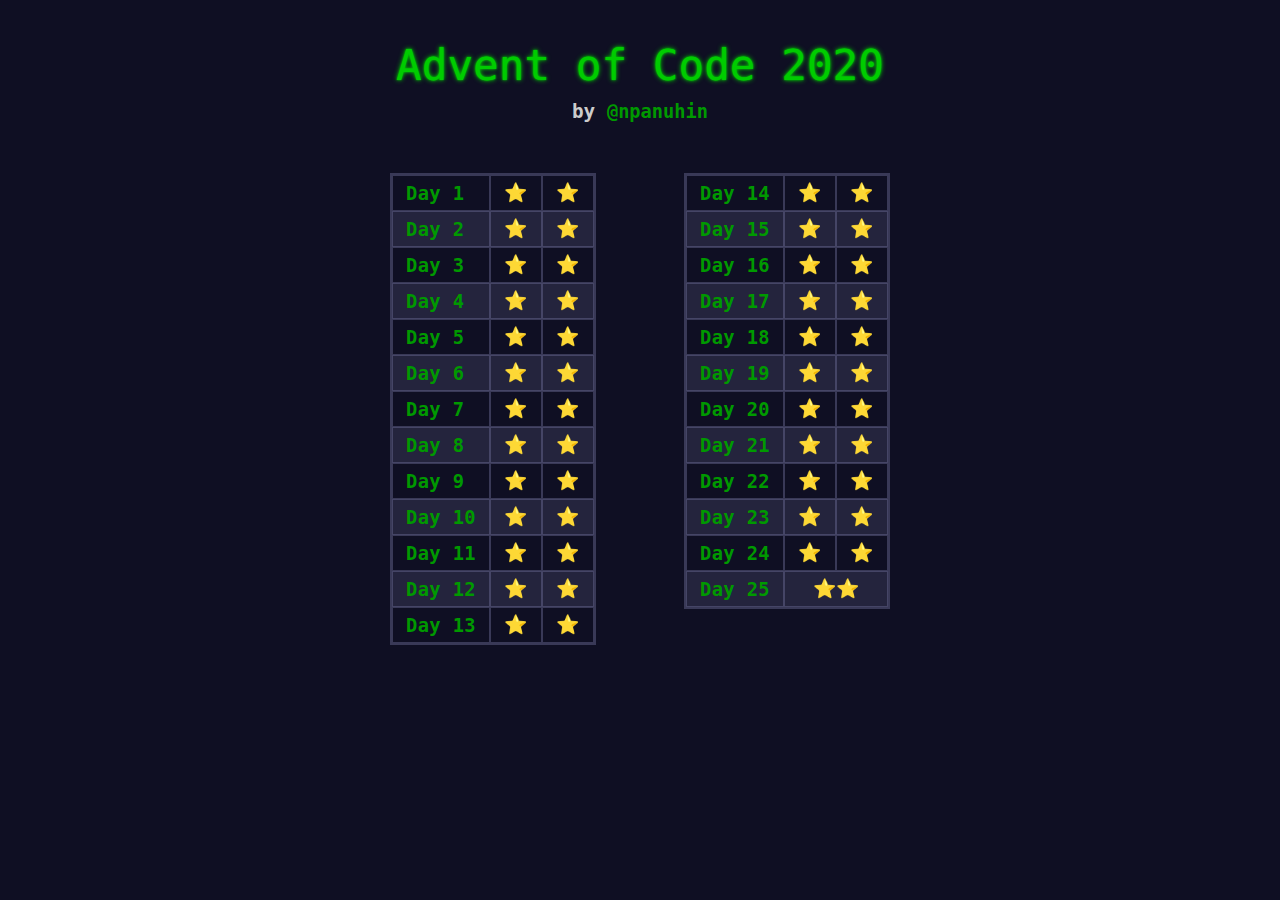
==== docs/2020/index.html @ da531a0d "Added solution for 2020/Day 25" ====
<!DOCTYPE html>
<html lang="en">

<head>
	<meta charset="UTF-8">
	<meta name="viewport" content="width=device-width, initial-scale=1.0">
	<link rel="stylesheet" type="text/css" href="../main.css">

	<link rel="apple-touch-icon" sizes="180x180" href="../favicon/apple-touch-icon.png">
	<link rel="icon" type="image/png" sizes="32x32" href="../favicon/favicon-32x32.png">
	<link rel="icon" type="image/png" sizes="16x16" href="../favicon/favicon-16x16.png">
	<link rel="manifest" href="../favicon/site.webmanifest">
	<link rel="mask-icon" href="../favicon/safari-pinned-tab.svg" color="#0f0f23">
	<link rel="shortcut icon" href="../favicon/favicon.ico">
	<meta name="msapplication-TileColor" content="#0f0f23">
	<meta name="msapplication-config" content="../favicon/browserconfig.xml">
	<meta name="theme-color" content="#0f0f23">

	<title>Advent of Code 2020 | @npanuhin</title>
</head>

<body>
	<div class="title">
		<h1>Advent of Code 2020</h1>
		<p>by <a title="Visit @npanuhin github page" href="https://github.com/npanuhin" target="_blank">@npanuhin</a></p>
	</div>
	
	<main>
		<table class="left">
			<tr>
				<td>
					<a href="https://github.com/npanuhin/Advent-of-Code/tree/master/2020/Day%2001"><div class="wrapper">Day 1</div></a>
				</td>
				<td>
					<a href="https://github.com/npanuhin/Advent-of-Code/tree/master/2020/Day%2001/part1.py"><div class="wrapper">⭐</div></a>
				</td>
				<td>
					<a href="https://github.com/npanuhin/Advent-of-Code/tree/master/2020/Day%2001/part2.py"><div class="wrapper">⭐</div></a>
				</td>
			</tr>
			<tr>
				<td>
					<a href="https://github.com/npanuhin/Advent-of-Code/tree/master/2020/Day%2002"><div class="wrapper">Day 2</div></a>
				</td>
				<td>
					<a href="https://github.com/npanuhin/Advent-of-Code/tree/master/2020/Day%2002/part1.py"><div class="wrapper">⭐</div></a>
				</td>
				<td>
					<a href="https://github.com/npanuhin/Advent-of-Code/tree/master/2020/Day%2002/part2.py"><div class="wrapper">⭐</div></a>
				</td>
			</tr>
			<tr>
				<td>
					<a href="https://github.com/npanuhin/Advent-of-Code/tree/master/2020/Day%2003"><div class="wrapper">Day 3</div></a>
				</td>
				<td>
					<a href="https://github.com/npanuhin/Advent-of-Code/tree/master/2020/Day%2003/part1.py"><div class="wrapper">⭐</div></a>
				</td>
				<td>
					<a href="https://github.com/npanuhin/Advent-of-Code/tree/master/2020/Day%2003/part2.py"><div class="wrapper">⭐</div></a>
				</td>
			</tr>
			<tr>
				<td>
					<a href="https://github.com/npanuhin/Advent-of-Code/tree/master/2020/Day%2004"><div class="wrapper">Day 4</div></a>
				</td>
				<td>
					<a href="https://github.com/npanuhin/Advent-of-Code/tree/master/2020/Day%2004/part1.py"><div class="wrapper">⭐</div></a>
				</td>
				<td>
					<a href="https://github.com/npanuhin/Advent-of-Code/tree/master/2020/Day%2004/part2.py"><div class="wrapper">⭐</div></a>
				</td>
			</tr>
			<tr>
				<td>
					<a href="https://github.com/npanuhin/Advent-of-Code/tree/master/2020/Day%2005"><div class="wrapper">Day 5</div></a>
				</td>
				<td>
					<a href="https://github.com/npanuhin/Advent-of-Code/tree/master/2020/Day%2005/part1.py"><div class="wrapper">⭐</div></a>
				</td>
				<td>
					<a href="https://github.com/npanuhin/Advent-of-Code/tree/master/2020/Day%2005/part2.py"><div class="wrapper">⭐</div></a>
				</td>
			</tr>
			<tr>
				<td>
					<a href="https://github.com/npanuhin/Advent-of-Code/tree/master/2020/Day%2006"><div class="wrapper">Day 6</div></a>
				</td>
				<td>
					<a href="https://github.com/npanuhin/Advent-of-Code/tree/master/2020/Day%2006/part1.py"><div class="wrapper">⭐</div></a>
				</td>
				<td>
					<a href="https://github.com/npanuhin/Advent-of-Code/tree/master/2020/Day%2006/part2.py"><div class="wrapper">⭐</div></a>
				</td>
			</tr>
			<tr>
				<td>
					<a href="https://github.com/npanuhin/Advent-of-Code/tree/master/2020/Day%2007"><div class="wrapper">Day 7</div></a>
				</td>
				<td>
					<a href="https://github.com/npanuhin/Advent-of-Code/tree/master/2020/Day%2007/part1.py"><div class="wrapper">⭐</div></a>
				</td>
				<td>
					<a href="https://github.com/npanuhin/Advent-of-Code/tree/master/2020/Day%2007/part2.py"><div class="wrapper">⭐</div></a>
				</td>
			</tr>
			<tr>
				<td>
					<a href="https://github.com/npanuhin/Advent-of-Code/tree/master/2020/Day%2008"><div class="wrapper">Day 8</div></a>
				</td>
				<td>
					<a href="https://github.com/npanuhin/Advent-of-Code/tree/master/2020/Day%2008/part1.py"><div class="wrapper">⭐</div></a>
				</td>
				<td>
					<a href="https://github.com/npanuhin/Advent-of-Code/tree/master/2020/Day%2008/part2.py"><div class="wrapper">⭐</div></a>
				</td>
			</tr>
			<tr>
				<td>
					<a href="https://github.com/npanuhin/Advent-of-Code/tree/master/2020/Day%2009"><div class="wrapper">Day 9</div></a>
				</td>
				<td>
					<a href="https://github.com/npanuhin/Advent-of-Code/tree/master/2020/Day%2009/part1.py"><div class="wrapper">⭐</div></a>
				</td>
				<td>
					<a href="https://github.com/npanuhin/Advent-of-Code/tree/master/2020/Day%2009/part2.py"><div class="wrapper">⭐</div></a>
				</td>
			</tr>
			<tr>
				<td>
					<a href="https://github.com/npanuhin/Advent-of-Code/tree/master/2020/Day%2010"><div class="wrapper">Day 10</div></a>
				</td>
				<td>
					<a href="https://github.com/npanuhin/Advent-of-Code/tree/master/2020/Day%2010/part1.py"><div class="wrapper">⭐</div></a>
				</td>
				<td>
					<a href="https://github.com/npanuhin/Advent-of-Code/tree/master/2020/Day%2010/part2.py"><div class="wrapper">⭐</div></a>
				</td>
			</tr>
			<tr>
				<td>
					<a href="https://github.com/npanuhin/Advent-of-Code/tree/master/2020/Day%2011"><div class="wrapper">Day 11</div></a>
				</td>
				<td>
					<a href="https://github.com/npanuhin/Advent-of-Code/tree/master/2020/Day%2011/part1.py"><div class="wrapper">⭐</div></a>
				</td>
				<td>
					<a href="https://github.com/npanuhin/Advent-of-Code/tree/master/2020/Day%2011/part2.py"><div class="wrapper">⭐</div></a>
				</td>
			</tr>
			<tr>
				<td>
					<a href="https://github.com/npanuhin/Advent-of-Code/tree/master/2020/Day%2012"><div class="wrapper">Day 12</div></a>
				</td>
				<td>
					<a href="https://github.com/npanuhin/Advent-of-Code/tree/master/2020/Day%2012/part1.py"><div class="wrapper">⭐</div></a>
				</td>
				<td>
					<a href="https://github.com/npanuhin/Advent-of-Code/tree/master/2020/Day%2012/part2.py"><div class="wrapper">⭐</div></a>
				</td>
			</tr>
			<tr>
				<td>
					<a href="https://github.com/npanuhin/Advent-of-Code/tree/master/2020/Day%2013"><div class="wrapper">Day 13</div></a>
				</td>
				<td>
					<a href="https://github.com/npanuhin/Advent-of-Code/tree/master/2020/Day%2013/part1.py"><div class="wrapper">⭐</div></a>
				</td>
				<td>
					<a href="https://github.com/npanuhin/Advent-of-Code/tree/master/2020/Day%2013/part2.py"><div class="wrapper">⭐</div></a>
				</td>
			</tr>
		</table>

		<table class="right">
			<tr>
				<td>
					<a href="https://github.com/npanuhin/Advent-of-Code/tree/master/2020/Day%2014"><div class="wrapper">Day 14</div></a>
				</td>
				<td>
					<a href="https://github.com/npanuhin/Advent-of-Code/tree/master/2020/Day%2014/part1.py"><div class="wrapper">⭐</div></a>
				</td>
				<td>
					<a href="https://github.com/npanuhin/Advent-of-Code/tree/master/2020/Day%2014/part2.py"><div class="wrapper">⭐</div></a>
				</td>
			</tr>
			<tr>
				<td>
					<a href="https://github.com/npanuhin/Advent-of-Code/tree/master/2020/Day%2015"><div class="wrapper">Day 15</div></a>
				</td>
				<td>
					<a href="https://github.com/npanuhin/Advent-of-Code/tree/master/2020/Day%2015/part1.py"><div class="wrapper">⭐</div></a>
				</td>
				<td>
					<a href="https://github.com/npanuhin/Advent-of-Code/tree/master/2020/Day%2015/part2.py"><div class="wrapper">⭐</div></a>
				</td>
			</tr>
			<tr>
				<td>
					<a href="https://github.com/npanuhin/Advent-of-Code/tree/master/2020/Day%2016"><div class="wrapper">Day 16</div></a>
				</td>
				<td>
					<a href="https://github.com/npanuhin/Advent-of-Code/tree/master/2020/Day%2016/part1.py"><div class="wrapper">⭐</div></a>
				</td>
				<td>
					<a href="https://github.com/npanuhin/Advent-of-Code/tree/master/2020/Day%2016/part2.py"><div class="wrapper">⭐</div></a>
				</td>
			</tr>
			<tr>
				<td>
					<a href="https://github.com/npanuhin/Advent-of-Code/tree/master/2020/Day%2017"><div class="wrapper">Day 17</div></a>
				</td>
				<td>
					<a href="https://github.com/npanuhin/Advent-of-Code/tree/master/2020/Day%2017/part1.py"><div class="wrapper">⭐</div></a>
				</td>
				<td>
					<a href="https://github.com/npanuhin/Advent-of-Code/tree/master/2020/Day%2017/part2.py"><div class="wrapper">⭐</div></a>
				</td>
			</tr>
			<tr>
				<td>
					<a href="https://github.com/npanuhin/Advent-of-Code/tree/master/2020/Day%2018"><div class="wrapper">Day 18</div></a>
				</td>
				<td>
					<a href="https://github.com/npanuhin/Advent-of-Code/tree/master/2020/Day%2018/part1.py"><div class="wrapper">⭐</div></a>
				</td>
				<td>
					<a href="https://github.com/npanuhin/Advent-of-Code/tree/master/2020/Day%2018/part2.py"><div class="wrapper">⭐</div></a>
				</td>
			</tr>
			<tr>
				<td>
					<a href="https://github.com/npanuhin/Advent-of-Code/tree/master/2020/Day%2019"><div class="wrapper">Day 19</div></a>
				</td>
				<td>
					<a href="https://github.com/npanuhin/Advent-of-Code/tree/master/2020/Day%2019/part1.py"><div class="wrapper">⭐</div></a>
				</td>
				<td>
					<a href="https://github.com/npanuhin/Advent-of-Code/tree/master/2020/Day%2019/part2.py"><div class="wrapper">⭐</div></a>
				</td>
			</tr>
			<tr>
				<td>
					<a href="https://github.com/npanuhin/Advent-of-Code/tree/master/2020/Day%2020"><div class="wrapper">Day 20</div></a>
				</td>
				<td>
					<a href="https://github.com/npanuhin/Advent-of-Code/tree/master/2020/Day%2020/part1.py"><div class="wrapper">⭐</div></a>
				</td>
				<td>
					<a href="https://github.com/npanuhin/Advent-of-Code/tree/master/2020/Day%2020/part2.py"><div class="wrapper">⭐</div></a>
				</td>
			</tr>
			<tr>
				<td>
					<a href="https://github.com/npanuhin/Advent-of-Code/tree/master/2020/Day%2021"><div class="wrapper">Day 21</div></a>
				</td>
				<td>
					<a href="https://github.com/npanuhin/Advent-of-Code/tree/master/2020/Day%2021/part1.py"><div class="wrapper">⭐</div></a>
				</td>
				<td>
					<a href="https://github.com/npanuhin/Advent-of-Code/tree/master/2020/Day%2021/part2.py"><div class="wrapper">⭐</div></a>
				</td>
			</tr>
			<tr>
				<td>
					<a href="https://github.com/npanuhin/Advent-of-Code/tree/master/2020/Day%2022"><div class="wrapper">Day 22</div></a>
				</td>
				<td>
					<a href="https://github.com/npanuhin/Advent-of-Code/tree/master/2020/Day%2022/part1.py"><div class="wrapper">⭐</div></a>
				</td>
				<td>
					<a href="https://github.com/npanuhin/Advent-of-Code/tree/master/2020/Day%2022/part2.py"><div class="wrapper">⭐</div></a>
				</td>
			</tr>
			<tr>
				<td>
					<a href="https://github.com/npanuhin/Advent-of-Code/tree/master/2020/Day%2023"><div class="wrapper">Day 23</div></a>
				</td>
				<td>
					<a href="https://github.com/npanuhin/Advent-of-Code/tree/master/2020/Day%2023/part1.py"><div class="wrapper">⭐</div></a>
				</td>
				<td>
					<a href="https://github.com/npanuhin/Advent-of-Code/tree/master/2020/Day%2023/part2.py"><div class="wrapper">⭐</div></a>
				</td>
			</tr>
			<tr>
				<td>
					<a href="https://github.com/npanuhin/Advent-of-Code/tree/master/2020/Day%2024"><div class="wrapper">Day 24</div></a>
				</td>
				<td>
					<a href="https://github.com/npanuhin/Advent-of-Code/tree/master/2020/Day%2024/part1.py"><div class="wrapper">⭐</div></a>
				</td>
				<td>
					<a href="https://github.com/npanuhin/Advent-of-Code/tree/master/2020/Day%2024/part2.py"><div class="wrapper">⭐</div></a>
				</td>
			</tr>
			<tr>
				<td>
					<a href="https://github.com/npanuhin/Advent-of-Code/tree/master/2020/Day%2025"><div class="wrapper">Day 25</div></a>
				</td>
				<td colspan="2">
					<a href="https://github.com/npanuhin/Advent-of-Code/tree/master/2020/Day%2025/part1.py"><div class="wrapper" style="text-align:center">⭐⭐</div></a>
				</td>
			</tr>
		</table>
	</main>
</body>

</html>
<!-- tr*25>(td>a[href="https//github.com/npanuhin/Advent-of-Code/tree/master/2020/Day%20$"]>div.wrapper>{Day $})+(td>a[href="https//github.com/npanuhin/Advent-of-Code/tree/master/2020/Day%20$/part1.py"]>div.wrapper>{⭐})+(td>a[href="https//github.com/npanuhin/Advent-of-Code/tree/master/2020/Day%20$/part2.py"]>div.wrapper>{⭐}) -->
---- docs/main.css ----
/* @font-face {
    font-family: 'Source Code Pro';
    src: url('fonts/Source Code Pro/SourceCodePro-Medium.eot');
    src: local('Source Code Pro Medium'), local('SourceCodePro-Medium'),
        url('fonts/Source Code Pro/SourceCodePro-Medium.eot?#iefix') format('embedded-opentype'),
        url('fonts/Source Code Pro/SourceCodePro-Medium.woff2') format('woff2'),
        url('fonts/Source Code Pro/SourceCodePro-Medium.woff') format('woff'),
        url('fonts/Source Code Pro/SourceCodePro-Medium.ttf') format('truetype');
    font-weight: 500;
    font-style: normal;
    font-display: swap;
} */

@font-face {
    font-family: 'Source Code Pro';
    src: url('/fonts/Source Code Pro/SourceCodePro-Light.eot');
    src: local('Source Code Pro Light'), local('SourceCodePro-Light'),
        url('/fonts/Source Code Pro/SourceCodePro-Light.eot?#iefix') format('embedded-opentype'),
        url('/fonts/Source Code Pro/SourceCodePro-Light.woff2') format('woff2'),
        url('/fonts/Source Code Pro/SourceCodePro-Light.woff') format('woff'),
        url('/fonts/Source Code Pro/SourceCodePro-Light.ttf') format('truetype');
    font-weight: 300;
    font-style: normal;
    font-display: swap;
}

* {
	margin: 0;
	padding: 0;
	width: auto;
	height: auto;
	/* top: 0;  */
	/* left: 0;  */
	text-decoration: none;
	text-align: left;
	font-style: normal;
	font-weight: normal;
	z-index: 1;
	color: #ccc;
	outline: none;
	transform-origin: center center;
	font-family: Arial, Helvetica, sans-serif;

	/* box-sizing: border-box;  */
	/* box-sizing: content-box;  */

	/* image-rendering: optimizeQuality;  */
	/* backface-visibility: hidden; */
	/* transition-duration: 0s;   */
}

li {
	list-style: none;
}

body {
	background-color: #0f0f23;
}

body * {
	font-family: 'Source Code Pro', monospace;
	font-size: 14pt;
}

a, .wrapper {
	color: #090;
}

a:hover {
	color: #9f9;
}

em {
	color: #fff;
	text-shadow: 0 0 5px #ffffff;
}

.title h1 {
	text-align: center;
	margin: 40px 0 10px 0;
	color: #0c0;
	text-shadow: 0 0 2px #0c0, 0 0 5px #0c0;
	font-size: 32pt;
}
.title p {
	text-align: center;
	margin: 0px 0 50px 0;
	font-size: 14.5pt;
	font-weight: bold;
}

.title p a {
	font-size: 14pt;
	font-weight: bold;
}

main {
	width: 500px;
	margin: 0 auto;
	padding: 0 0 30px 0;
}

main.wide {
	width: 800px;
}

.year_list {
	text-align: center;
}

.year_list li {
	display: inline-block;
}

main table {
	display: inline-block;
	border-spacing: 0;
	border: 2px solid rgba(119, 119, 165, .4);
}

main table.left {
	float: left;
}

main table.right {
	float: right;
}

main table tr {
	width: 100%;
}
main table td {
	min-width: 50px;
	border: 1px solid rgba(119, 119, 165, .4);
}

main table .wrapper {
	padding: 6px 13px;
	font-size: 1.005em;
	font-weight: bold;
	letter-spacing: 0.02em;
}

main table tr:nth-child(2n) {
	background-color: rgba(119, 119, 165, .2);
}

main table tr:hover {
	cursor: pointer;
	background-color: rgba(119, 119, 165, .4);
}

main table td:hover {
	background-color: rgba(119, 119, 165, .5);
}
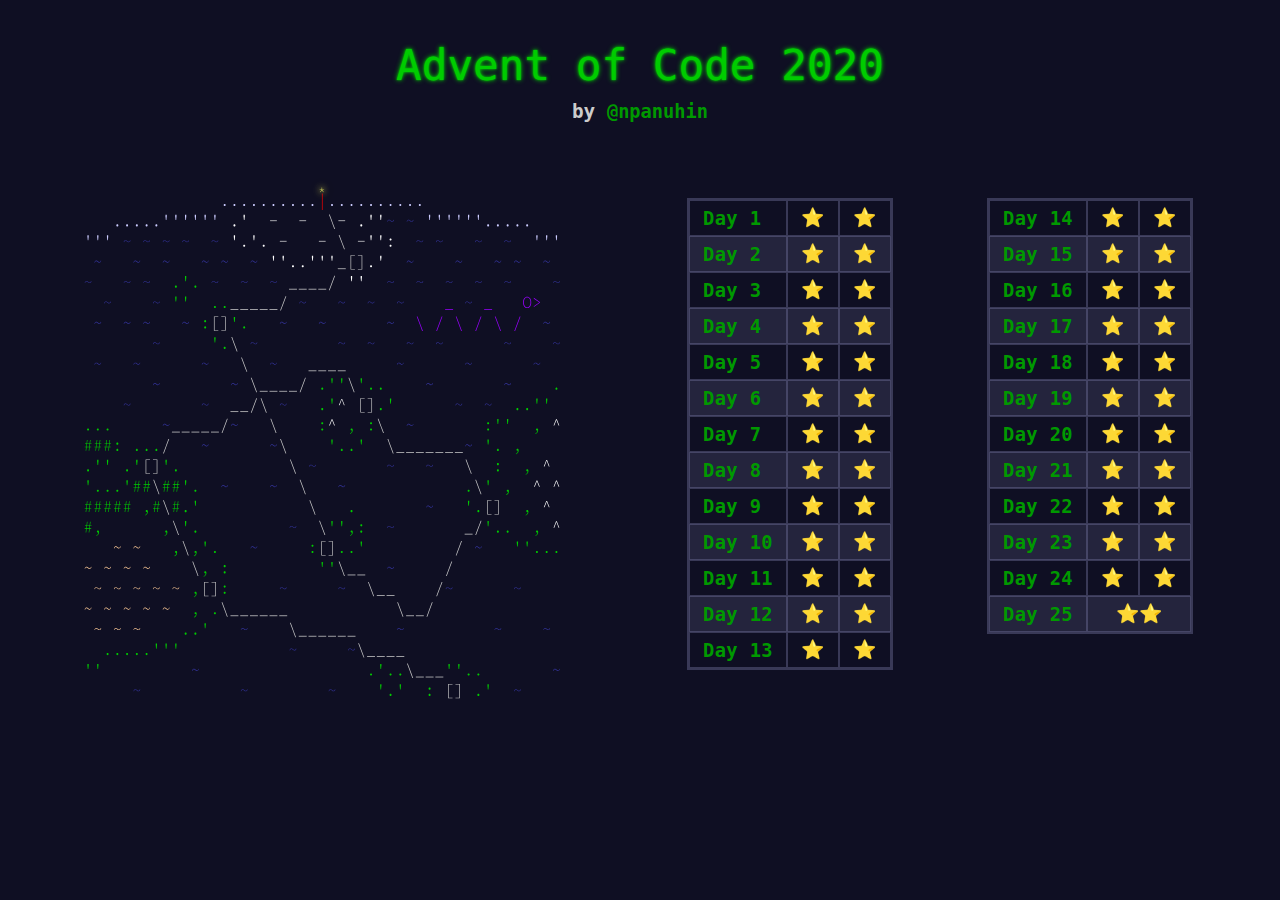
==== commit 0c2560fd: "AoC 2020 home image" ====
--- a/docs/2020/index.html
+++ b/docs/2020/index.html
@@ -25,284 +25,289 @@
 		<p>by <a title="Visit @npanuhin github page" href="https://github.com/npanuhin" target="_blank">@npanuhin</a></p>
 	</div>
 	
-	<main>
-		<table class="left">
-			<tr>
-				<td>
-					<a href="https://github.com/npanuhin/Advent-of-Code/tree/master/2020/Day%2001"><div class="wrapper">Day 1</div></a>
-				</td>
-				<td>
-					<a href="https://github.com/npanuhin/Advent-of-Code/tree/master/2020/Day%2001/part1.py"><div class="wrapper">⭐</div></a>
-				</td>
-				<td>
-					<a href="https://github.com/npanuhin/Advent-of-Code/tree/master/2020/Day%2001/part2.py"><div class="wrapper">⭐</div></a>
-				</td>
-			</tr>
-			<tr>
-				<td>
-					<a href="https://github.com/npanuhin/Advent-of-Code/tree/master/2020/Day%2002"><div class="wrapper">Day 2</div></a>
-				</td>
-				<td>
-					<a href="https://github.com/npanuhin/Advent-of-Code/tree/master/2020/Day%2002/part1.py"><div class="wrapper">⭐</div></a>
-				</td>
-				<td>
-					<a href="https://github.com/npanuhin/Advent-of-Code/tree/master/2020/Day%2002/part2.py"><div class="wrapper">⭐</div></a>
-				</td>
-			</tr>
-			<tr>
-				<td>
-					<a href="https://github.com/npanuhin/Advent-of-Code/tree/master/2020/Day%2003"><div class="wrapper">Day 3</div></a>
-				</td>
-				<td>
-					<a href="https://github.com/npanuhin/Advent-of-Code/tree/master/2020/Day%2003/part1.py"><div class="wrapper">⭐</div></a>
-				</td>
-				<td>
-					<a href="https://github.com/npanuhin/Advent-of-Code/tree/master/2020/Day%2003/part2.py"><div class="wrapper">⭐</div></a>
-				</td>
-			</tr>
-			<tr>
-				<td>
-					<a href="https://github.com/npanuhin/Advent-of-Code/tree/master/2020/Day%2004"><div class="wrapper">Day 4</div></a>
-				</td>
-				<td>
-					<a href="https://github.com/npanuhin/Advent-of-Code/tree/master/2020/Day%2004/part1.py"><div class="wrapper">⭐</div></a>
-				</td>
-				<td>
-					<a href="https://github.com/npanuhin/Advent-of-Code/tree/master/2020/Day%2004/part2.py"><div class="wrapper">⭐</div></a>
-				</td>
-			</tr>
-			<tr>
-				<td>
-					<a href="https://github.com/npanuhin/Advent-of-Code/tree/master/2020/Day%2005"><div class="wrapper">Day 5</div></a>
-				</td>
-				<td>
-					<a href="https://github.com/npanuhin/Advent-of-Code/tree/master/2020/Day%2005/part1.py"><div class="wrapper">⭐</div></a>
-				</td>
-				<td>
-					<a href="https://github.com/npanuhin/Advent-of-Code/tree/master/2020/Day%2005/part2.py"><div class="wrapper">⭐</div></a>
-				</td>
-			</tr>
-			<tr>
-				<td>
-					<a href="https://github.com/npanuhin/Advent-of-Code/tree/master/2020/Day%2006"><div class="wrapper">Day 6</div></a>
-				</td>
-				<td>
-					<a href="https://github.com/npanuhin/Advent-of-Code/tree/master/2020/Day%2006/part1.py"><div class="wrapper">⭐</div></a>
-				</td>
-				<td>
-					<a href="https://github.com/npanuhin/Advent-of-Code/tree/master/2020/Day%2006/part2.py"><div class="wrapper">⭐</div></a>
-				</td>
-			</tr>
-			<tr>
-				<td>
-					<a href="https://github.com/npanuhin/Advent-of-Code/tree/master/2020/Day%2007"><div class="wrapper">Day 7</div></a>
-				</td>
-				<td>
-					<a href="https://github.com/npanuhin/Advent-of-Code/tree/master/2020/Day%2007/part1.py"><div class="wrapper">⭐</div></a>
-				</td>
-				<td>
-					<a href="https://github.com/npanuhin/Advent-of-Code/tree/master/2020/Day%2007/part2.py"><div class="wrapper">⭐</div></a>
-				</td>
-			</tr>
-			<tr>
-				<td>
-					<a href="https://github.com/npanuhin/Advent-of-Code/tree/master/2020/Day%2008"><div class="wrapper">Day 8</div></a>
-				</td>
-				<td>
-					<a href="https://github.com/npanuhin/Advent-of-Code/tree/master/2020/Day%2008/part1.py"><div class="wrapper">⭐</div></a>
-				</td>
-				<td>
-					<a href="https://github.com/npanuhin/Advent-of-Code/tree/master/2020/Day%2008/part2.py"><div class="wrapper">⭐</div></a>
-				</td>
-			</tr>
-			<tr>
-				<td>
-					<a href="https://github.com/npanuhin/Advent-of-Code/tree/master/2020/Day%2009"><div class="wrapper">Day 9</div></a>
-				</td>
-				<td>
-					<a href="https://github.com/npanuhin/Advent-of-Code/tree/master/2020/Day%2009/part1.py"><div class="wrapper">⭐</div></a>
-				</td>
-				<td>
-					<a href="https://github.com/npanuhin/Advent-of-Code/tree/master/2020/Day%2009/part2.py"><div class="wrapper">⭐</div></a>
-				</td>
-			</tr>
-			<tr>
-				<td>
-					<a href="https://github.com/npanuhin/Advent-of-Code/tree/master/2020/Day%2010"><div class="wrapper">Day 10</div></a>
-				</td>
-				<td>
-					<a href="https://github.com/npanuhin/Advent-of-Code/tree/master/2020/Day%2010/part1.py"><div class="wrapper">⭐</div></a>
-				</td>
-				<td>
-					<a href="https://github.com/npanuhin/Advent-of-Code/tree/master/2020/Day%2010/part2.py"><div class="wrapper">⭐</div></a>
-				</td>
-			</tr>
-			<tr>
-				<td>
-					<a href="https://github.com/npanuhin/Advent-of-Code/tree/master/2020/Day%2011"><div class="wrapper">Day 11</div></a>
-				</td>
-				<td>
-					<a href="https://github.com/npanuhin/Advent-of-Code/tree/master/2020/Day%2011/part1.py"><div class="wrapper">⭐</div></a>
-				</td>
-				<td>
-					<a href="https://github.com/npanuhin/Advent-of-Code/tree/master/2020/Day%2011/part2.py"><div class="wrapper">⭐</div></a>
-				</td>
-			</tr>
-			<tr>
-				<td>
-					<a href="https://github.com/npanuhin/Advent-of-Code/tree/master/2020/Day%2012"><div class="wrapper">Day 12</div></a>
-				</td>
-				<td>
-					<a href="https://github.com/npanuhin/Advent-of-Code/tree/master/2020/Day%2012/part1.py"><div class="wrapper">⭐</div></a>
-				</td>
-				<td>
-					<a href="https://github.com/npanuhin/Advent-of-Code/tree/master/2020/Day%2012/part2.py"><div class="wrapper">⭐</div></a>
-				</td>
-			</tr>
-			<tr>
-				<td>
-					<a href="https://github.com/npanuhin/Advent-of-Code/tree/master/2020/Day%2013"><div class="wrapper">Day 13</div></a>
-				</td>
-				<td>
-					<a href="https://github.com/npanuhin/Advent-of-Code/tree/master/2020/Day%2013/part1.py"><div class="wrapper">⭐</div></a>
-				</td>
-				<td>
-					<a href="https://github.com/npanuhin/Advent-of-Code/tree/master/2020/Day%2013/part2.py"><div class="wrapper">⭐</div></a>
-				</td>
-			</tr>
-		</table>
-
-		<table class="right">
-			<tr>
-				<td>
-					<a href="https://github.com/npanuhin/Advent-of-Code/tree/master/2020/Day%2014"><div class="wrapper">Day 14</div></a>
-				</td>
-				<td>
-					<a href="https://github.com/npanuhin/Advent-of-Code/tree/master/2020/Day%2014/part1.py"><div class="wrapper">⭐</div></a>
-				</td>
-				<td>
-					<a href="https://github.com/npanuhin/Advent-of-Code/tree/master/2020/Day%2014/part2.py"><div class="wrapper">⭐</div></a>
-				</td>
-			</tr>
-			<tr>
-				<td>
-					<a href="https://github.com/npanuhin/Advent-of-Code/tree/master/2020/Day%2015"><div class="wrapper">Day 15</div></a>
-				</td>
-				<td>
-					<a href="https://github.com/npanuhin/Advent-of-Code/tree/master/2020/Day%2015/part1.py"><div class="wrapper">⭐</div></a>
-				</td>
-				<td>
-					<a href="https://github.com/npanuhin/Advent-of-Code/tree/master/2020/Day%2015/part2.py"><div class="wrapper">⭐</div></a>
-				</td>
-			</tr>
-			<tr>
-				<td>
-					<a href="https://github.com/npanuhin/Advent-of-Code/tree/master/2020/Day%2016"><div class="wrapper">Day 16</div></a>
-				</td>
-				<td>
-					<a href="https://github.com/npanuhin/Advent-of-Code/tree/master/2020/Day%2016/part1.py"><div class="wrapper">⭐</div></a>
-				</td>
-				<td>
-					<a href="https://github.com/npanuhin/Advent-of-Code/tree/master/2020/Day%2016/part2.py"><div class="wrapper">⭐</div></a>
-				</td>
-			</tr>
-			<tr>
-				<td>
-					<a href="https://github.com/npanuhin/Advent-of-Code/tree/master/2020/Day%2017"><div class="wrapper">Day 17</div></a>
-				</td>
-				<td>
-					<a href="https://github.com/npanuhin/Advent-of-Code/tree/master/2020/Day%2017/part1.py"><div class="wrapper">⭐</div></a>
-				</td>
-				<td>
-					<a href="https://github.com/npanuhin/Advent-of-Code/tree/master/2020/Day%2017/part2.py"><div class="wrapper">⭐</div></a>
-				</td>
-			</tr>
-			<tr>
-				<td>
-					<a href="https://github.com/npanuhin/Advent-of-Code/tree/master/2020/Day%2018"><div class="wrapper">Day 18</div></a>
-				</td>
-				<td>
-					<a href="https://github.com/npanuhin/Advent-of-Code/tree/master/2020/Day%2018/part1.py"><div class="wrapper">⭐</div></a>
-				</td>
-				<td>
-					<a href="https://github.com/npanuhin/Advent-of-Code/tree/master/2020/Day%2018/part2.py"><div class="wrapper">⭐</div></a>
-				</td>
-			</tr>
-			<tr>
-				<td>
-					<a href="https://github.com/npanuhin/Advent-of-Code/tree/master/2020/Day%2019"><div class="wrapper">Day 19</div></a>
-				</td>
-				<td>
-					<a href="https://github.com/npanuhin/Advent-of-Code/tree/master/2020/Day%2019/part1.py"><div class="wrapper">⭐</div></a>
-				</td>
-				<td>
-					<a href="https://github.com/npanuhin/Advent-of-Code/tree/master/2020/Day%2019/part2.py"><div class="wrapper">⭐</div></a>
-				</td>
-			</tr>
-			<tr>
-				<td>
-					<a href="https://github.com/npanuhin/Advent-of-Code/tree/master/2020/Day%2020"><div class="wrapper">Day 20</div></a>
-				</td>
-				<td>
-					<a href="https://github.com/npanuhin/Advent-of-Code/tree/master/2020/Day%2020/part1.py"><div class="wrapper">⭐</div></a>
-				</td>
-				<td>
-					<a href="https://github.com/npanuhin/Advent-of-Code/tree/master/2020/Day%2020/part2.py"><div class="wrapper">⭐</div></a>
-				</td>
-			</tr>
-			<tr>
-				<td>
-					<a href="https://github.com/npanuhin/Advent-of-Code/tree/master/2020/Day%2021"><div class="wrapper">Day 21</div></a>
-				</td>
-				<td>
-					<a href="https://github.com/npanuhin/Advent-of-Code/tree/master/2020/Day%2021/part1.py"><div class="wrapper">⭐</div></a>
-				</td>
-				<td>
-					<a href="https://github.com/npanuhin/Advent-of-Code/tree/master/2020/Day%2021/part2.py"><div class="wrapper">⭐</div></a>
-				</td>
-			</tr>
-			<tr>
-				<td>
-					<a href="https://github.com/npanuhin/Advent-of-Code/tree/master/2020/Day%2022"><div class="wrapper">Day 22</div></a>
-				</td>
-				<td>
-					<a href="https://github.com/npanuhin/Advent-of-Code/tree/master/2020/Day%2022/part1.py"><div class="wrapper">⭐</div></a>
-				</td>
-				<td>
-					<a href="https://github.com/npanuhin/Advent-of-Code/tree/master/2020/Day%2022/part2.py"><div class="wrapper">⭐</div></a>
-				</td>
-			</tr>
-			<tr>
-				<td>
-					<a href="https://github.com/npanuhin/Advent-of-Code/tree/master/2020/Day%2023"><div class="wrapper">Day 23</div></a>
-				</td>
-				<td>
-					<a href="https://github.com/npanuhin/Advent-of-Code/tree/master/2020/Day%2023/part1.py"><div class="wrapper">⭐</div></a>
-				</td>
-				<td>
-					<a href="https://github.com/npanuhin/Advent-of-Code/tree/master/2020/Day%2023/part2.py"><div class="wrapper">⭐</div></a>
-				</td>
-			</tr>
-			<tr>
-				<td>
-					<a href="https://github.com/npanuhin/Advent-of-Code/tree/master/2020/Day%2024"><div class="wrapper">Day 24</div></a>
-				</td>
-				<td>
-					<a href="https://github.com/npanuhin/Advent-of-Code/tree/master/2020/Day%2024/part1.py"><div class="wrapper">⭐</div></a>
-				</td>
-				<td>
-					<a href="https://github.com/npanuhin/Advent-of-Code/tree/master/2020/Day%2024/part2.py"><div class="wrapper">⭐</div></a>
-				</td>
-			</tr>
-			<tr>
-				<td>
-					<a href="https://github.com/npanuhin/Advent-of-Code/tree/master/2020/Day%2025"><div class="wrapper">Day 25</div></a>
-				</td>
-				<td colspan="2">
-					<a href="https://github.com/npanuhin/Advent-of-Code/tree/master/2020/Day%2025/part1.py"><div class="wrapper" style="text-align:center">⭐⭐</div></a>
-				</td>
-			</tr>
-		</table>
+	<main class="wide">
+		<img class="left" src="AoC.min.svg">
+		<div class="center">
+			<table>
+				<tr>
+					<td>
+						<a href="https://github.com/npanuhin/Advent-of-Code/tree/master/2020/Day%2001"><div class="wrapper">Day 1</div></a>
+					</td>
+					<td>
+						<a href="https://github.com/npanuhin/Advent-of-Code/tree/master/2020/Day%2001/part1.py"><div class="wrapper">⭐</div></a>
+					</td>
+					<td>
+						<a href="https://github.com/npanuhin/Advent-of-Code/tree/master/2020/Day%2001/part2.py"><div class="wrapper">⭐</div></a>
+					</td>
+				</tr>
+				<tr>
+					<td>
+						<a href="https://github.com/npanuhin/Advent-of-Code/tree/master/2020/Day%2002"><div class="wrapper">Day 2</div></a>
+					</td>
+					<td>
+						<a href="https://github.com/npanuhin/Advent-of-Code/tree/master/2020/Day%2002/part1.py"><div class="wrapper">⭐</div></a>
+					</td>
+					<td>
+						<a href="https://github.com/npanuhin/Advent-of-Code/tree/master/2020/Day%2002/part2.py"><div class="wrapper">⭐</div></a>
+					</td>
+				</tr>
+				<tr>
+					<td>
+						<a href="https://github.com/npanuhin/Advent-of-Code/tree/master/2020/Day%2003"><div class="wrapper">Day 3</div></a>
+					</td>
+					<td>
+						<a href="https://github.com/npanuhin/Advent-of-Code/tree/master/2020/Day%2003/part1.py"><div class="wrapper">⭐</div></a>
+					</td>
+					<td>
+						<a href="https://github.com/npanuhin/Advent-of-Code/tree/master/2020/Day%2003/part2.py"><div class="wrapper">⭐</div></a>
+					</td>
+				</tr>
+				<tr>
+					<td>
+						<a href="https://github.com/npanuhin/Advent-of-Code/tree/master/2020/Day%2004"><div class="wrapper">Day 4</div></a>
+					</td>
+					<td>
+						<a href="https://github.com/npanuhin/Advent-of-Code/tree/master/2020/Day%2004/part1.py"><div class="wrapper">⭐</div></a>
+					</td>
+					<td>
+						<a href="https://github.com/npanuhin/Advent-of-Code/tree/master/2020/Day%2004/part2.py"><div class="wrapper">⭐</div></a>
+					</td>
+				</tr>
+				<tr>
+					<td>
+						<a href="https://github.com/npanuhin/Advent-of-Code/tree/master/2020/Day%2005"><div class="wrapper">Day 5</div></a>
+					</td>
+					<td>
+						<a href="https://github.com/npanuhin/Advent-of-Code/tree/master/2020/Day%2005/part1.py"><div class="wrapper">⭐</div></a>
+					</td>
+					<td>
+						<a href="https://github.com/npanuhin/Advent-of-Code/tree/master/2020/Day%2005/part2.py"><div class="wrapper">⭐</div></a>
+					</td>
+				</tr>
+				<tr>
+					<td>
+						<a href="https://github.com/npanuhin/Advent-of-Code/tree/master/2020/Day%2006"><div class="wrapper">Day 6</div></a>
+					</td>
+					<td>
+						<a href="https://github.com/npanuhin/Advent-of-Code/tree/master/2020/Day%2006/part1.py"><div class="wrapper">⭐</div></a>
+					</td>
+					<td>
+						<a href="https://github.com/npanuhin/Advent-of-Code/tree/master/2020/Day%2006/part2.py"><div class="wrapper">⭐</div></a>
+					</td>
+				</tr>
+				<tr>
+					<td>
+						<a href="https://github.com/npanuhin/Advent-of-Code/tree/master/2020/Day%2007"><div class="wrapper">Day 7</div></a>
+					</td>
+					<td>
+						<a href="https://github.com/npanuhin/Advent-of-Code/tree/master/2020/Day%2007/part1.py"><div class="wrapper">⭐</div></a>
+					</td>
+					<td>
+						<a href="https://github.com/npanuhin/Advent-of-Code/tree/master/2020/Day%2007/part2.py"><div class="wrapper">⭐</div></a>
+					</td>
+				</tr>
+				<tr>
+					<td>
+						<a href="https://github.com/npanuhin/Advent-of-Code/tree/master/2020/Day%2008"><div class="wrapper">Day 8</div></a>
+					</td>
+					<td>
+						<a href="https://github.com/npanuhin/Advent-of-Code/tree/master/2020/Day%2008/part1.py"><div class="wrapper">⭐</div></a>
+					</td>
+					<td>
+						<a href="https://github.com/npanuhin/Advent-of-Code/tree/master/2020/Day%2008/part2.py"><div class="wrapper">⭐</div></a>
+					</td>
+				</tr>
+				<tr>
+					<td>
+						<a href="https://github.com/npanuhin/Advent-of-Code/tree/master/2020/Day%2009"><div class="wrapper">Day 9</div></a>
+					</td>
+					<td>
+						<a href="https://github.com/npanuhin/Advent-of-Code/tree/master/2020/Day%2009/part1.py"><div class="wrapper">⭐</div></a>
+					</td>
+					<td>
+						<a href="https://github.com/npanuhin/Advent-of-Code/tree/master/2020/Day%2009/part2.py"><div class="wrapper">⭐</div></a>
+					</td>
+				</tr>
+				<tr>
+					<td>
+						<a href="https://github.com/npanuhin/Advent-of-Code/tree/master/2020/Day%2010"><div class="wrapper">Day 10</div></a>
+					</td>
+					<td>
+						<a href="https://github.com/npanuhin/Advent-of-Code/tree/master/2020/Day%2010/part1.py"><div class="wrapper">⭐</div></a>
+					</td>
+					<td>
+						<a href="https://github.com/npanuhin/Advent-of-Code/tree/master/2020/Day%2010/part2.py"><div class="wrapper">⭐</div></a>
+					</td>
+				</tr>
+				<tr>
+					<td>
+						<a href="https://github.com/npanuhin/Advent-of-Code/tree/master/2020/Day%2011"><div class="wrapper">Day 11</div></a>
+					</td>
+					<td>
+						<a href="https://github.com/npanuhin/Advent-of-Code/tree/master/2020/Day%2011/part1.py"><div class="wrapper">⭐</div></a>
+					</td>
+					<td>
+						<a href="https://github.com/npanuhin/Advent-of-Code/tree/master/2020/Day%2011/part2.py"><div class="wrapper">⭐</div></a>
+					</td>
+				</tr>
+				<tr>
+					<td>
+						<a href="https://github.com/npanuhin/Advent-of-Code/tree/master/2020/Day%2012"><div class="wrapper">Day 12</div></a>
+					</td>
+					<td>
+						<a href="https://github.com/npanuhin/Advent-of-Code/tree/master/2020/Day%2012/part1.py"><div class="wrapper">⭐</div></a>
+					</td>
+					<td>
+						<a href="https://github.com/npanuhin/Advent-of-Code/tree/master/2020/Day%2012/part2.py"><div class="wrapper">⭐</div></a>
+					</td>
+				</tr>
+				<tr>
+					<td>
+						<a href="https://github.com/npanuhin/Advent-of-Code/tree/master/2020/Day%2013"><div class="wrapper">Day 13</div></a>
+					</td>
+					<td>
+						<a href="https://github.com/npanuhin/Advent-of-Code/tree/master/2020/Day%2013/part1.py"><div class="wrapper">⭐</div></a>
+					</td>
+					<td>
+						<a href="https://github.com/npanuhin/Advent-of-Code/tree/master/2020/Day%2013/part2.py"><div class="wrapper">⭐</div></a>
+					</td>
+				</tr>
+			</table>
+		</div>
+
+		<div class="right">
+			<table>
+				<tr>
+					<td>
+						<a href="https://github.com/npanuhin/Advent-of-Code/tree/master/2020/Day%2014"><div class="wrapper">Day 14</div></a>
+					</td>
+					<td>
+						<a href="https://github.com/npanuhin/Advent-of-Code/tree/master/2020/Day%2014/part1.py"><div class="wrapper">⭐</div></a>
+					</td>
+					<td>
+						<a href="https://github.com/npanuhin/Advent-of-Code/tree/master/2020/Day%2014/part2.py"><div class="wrapper">⭐</div></a>
+					</td>
+				</tr>
+				<tr>
+					<td>
+						<a href="https://github.com/npanuhin/Advent-of-Code/tree/master/2020/Day%2015"><div class="wrapper">Day 15</div></a>
+					</td>
+					<td>
+						<a href="https://github.com/npanuhin/Advent-of-Code/tree/master/2020/Day%2015/part1.py"><div class="wrapper">⭐</div></a>
+					</td>
+					<td>
+						<a href="https://github.com/npanuhin/Advent-of-Code/tree/master/2020/Day%2015/part2.py"><div class="wrapper">⭐</div></a>
+					</td>
+				</tr>
+				<tr>
+					<td>
+						<a href="https://github.com/npanuhin/Advent-of-Code/tree/master/2020/Day%2016"><div class="wrapper">Day 16</div></a>
+					</td>
+					<td>
+						<a href="https://github.com/npanuhin/Advent-of-Code/tree/master/2020/Day%2016/part1.py"><div class="wrapper">⭐</div></a>
+					</td>
+					<td>
+						<a href="https://github.com/npanuhin/Advent-of-Code/tree/master/2020/Day%2016/part2.py"><div class="wrapper">⭐</div></a>
+					</td>
+				</tr>
+				<tr>
+					<td>
+						<a href="https://github.com/npanuhin/Advent-of-Code/tree/master/2020/Day%2017"><div class="wrapper">Day 17</div></a>
+					</td>
+					<td>
+						<a href="https://github.com/npanuhin/Advent-of-Code/tree/master/2020/Day%2017/part1.py"><div class="wrapper">⭐</div></a>
+					</td>
+					<td>
+						<a href="https://github.com/npanuhin/Advent-of-Code/tree/master/2020/Day%2017/part2.py"><div class="wrapper">⭐</div></a>
+					</td>
+				</tr>
+				<tr>
+					<td>
+						<a href="https://github.com/npanuhin/Advent-of-Code/tree/master/2020/Day%2018"><div class="wrapper">Day 18</div></a>
+					</td>
+					<td>
+						<a href="https://github.com/npanuhin/Advent-of-Code/tree/master/2020/Day%2018/part1.py"><div class="wrapper">⭐</div></a>
+					</td>
+					<td>
+						<a href="https://github.com/npanuhin/Advent-of-Code/tree/master/2020/Day%2018/part2.py"><div class="wrapper">⭐</div></a>
+					</td>
+				</tr>
+				<tr>
+					<td>
+						<a href="https://github.com/npanuhin/Advent-of-Code/tree/master/2020/Day%2019"><div class="wrapper">Day 19</div></a>
+					</td>
+					<td>
+						<a href="https://github.com/npanuhin/Advent-of-Code/tree/master/2020/Day%2019/part1.py"><div class="wrapper">⭐</div></a>
+					</td>
+					<td>
+						<a href="https://github.com/npanuhin/Advent-of-Code/tree/master/2020/Day%2019/part2.py"><div class="wrapper">⭐</div></a>
+					</td>
+				</tr>
+				<tr>
+					<td>
+						<a href="https://github.com/npanuhin/Advent-of-Code/tree/master/2020/Day%2020"><div class="wrapper">Day 20</div></a>
+					</td>
+					<td>
+						<a href="https://github.com/npanuhin/Advent-of-Code/tree/master/2020/Day%2020/part1.py"><div class="wrapper">⭐</div></a>
+					</td>
+					<td>
+						<a href="https://github.com/npanuhin/Advent-of-Code/tree/master/2020/Day%2020/part2.py"><div class="wrapper">⭐</div></a>
+					</td>
+				</tr>
+				<tr>
+					<td>
+						<a href="https://github.com/npanuhin/Advent-of-Code/tree/master/2020/Day%2021"><div class="wrapper">Day 21</div></a>
+					</td>
+					<td>
+						<a href="https://github.com/npanuhin/Advent-of-Code/tree/master/2020/Day%2021/part1.py"><div class="wrapper">⭐</div></a>
+					</td>
+					<td>
+						<a href="https://github.com/npanuhin/Advent-of-Code/tree/master/2020/Day%2021/part2.py"><div class="wrapper">⭐</div></a>
+					</td>
+				</tr>
+				<tr>
+					<td>
+						<a href="https://github.com/npanuhin/Advent-of-Code/tree/master/2020/Day%2022"><div class="wrapper">Day 22</div></a>
+					</td>
+					<td>
+						<a href="https://github.com/npanuhin/Advent-of-Code/tree/master/2020/Day%2022/part1.py"><div class="wrapper">⭐</div></a>
+					</td>
+					<td>
+						<a href="https://github.com/npanuhin/Advent-of-Code/tree/master/2020/Day%2022/part2.py"><div class="wrapper">⭐</div></a>
+					</td>
+				</tr>
+				<tr>
+					<td>
+						<a href="https://github.com/npanuhin/Advent-of-Code/tree/master/2020/Day%2023"><div class="wrapper">Day 23</div></a>
+					</td>
+					<td>
+						<a href="https://github.com/npanuhin/Advent-of-Code/tree/master/2020/Day%2023/part1.py"><div class="wrapper">⭐</div></a>
+					</td>
+					<td>
+						<a href="https://github.com/npanuhin/Advent-of-Code/tree/master/2020/Day%2023/part2.py"><div class="wrapper">⭐</div></a>
+					</td>
+				</tr>
+				<tr>
+					<td>
+						<a href="https://github.com/npanuhin/Advent-of-Code/tree/master/2020/Day%2024"><div class="wrapper">Day 24</div></a>
+					</td>
+					<td>
+						<a href="https://github.com/npanuhin/Advent-of-Code/tree/master/2020/Day%2024/part1.py"><div class="wrapper">⭐</div></a>
+					</td>
+					<td>
+						<a href="https://github.com/npanuhin/Advent-of-Code/tree/master/2020/Day%2024/part2.py"><div class="wrapper">⭐</div></a>
+					</td>
+				</tr>
+				<tr>
+					<td>
+						<a href="https://github.com/npanuhin/Advent-of-Code/tree/master/2020/Day%2025"><div class="wrapper">Day 25</div></a>
+					</td>
+					<td colspan="2">
+						<a href="https://github.com/npanuhin/Advent-of-Code/tree/master/2020/Day%2025/part1.py"><div class="wrapper" style="text-align:center">⭐⭐</div></a>
+					</td>
+				</tr>
+			</table>
+		</div>
 	</main>
 </body>
 
--- a/docs/main.css
+++ b/docs/main.css
@@ -95,13 +95,18 @@
 }
 
 main {
-	width: 500px;
+	font-size: 0;
+	width: 800px;
+	max-width: 100%;
 	margin: 0 auto;
 	padding: 0 0 30px 0;
+
+	clear: both;
+	overflow: hidden;
 }
 
 main.wide {
-	width: 800px;
+	width: 1200px;
 }
 
 .year_list {
@@ -118,17 +123,78 @@
 	border: 2px solid rgba(119, 119, 165, .4);
 }
 
-main table.left {
+
+/* ----------------------------------------------------- */
+
+main .left {
+	width: 50%;
 	float: left;
-}
-
-main table.right {
-	float: right;
-}
+	box-sizing: border-box;
+	padding-left: 3%;
+	padding-right: 6%;
+
+	position: relative;
+}
+
+
+main .center, main .right {
+	width: 25%;
+	float: left;
+	text-align: center;
+
+	position: relative;
+	top: 25px;
+}
+
+
+@media (max-width: 1200px) {
+	main.wide {
+		width: 100%;
+	}
+
+	main .left {
+		width: 100%;
+		padding: 0 12%;
+		float: left;
+		box-sizing: border-box;
+
+		position: relative;
+	}
+
+	main .center, main .right {
+		width: 50%;
+		float: left;
+		text-align: center;
+
+		position: relative;
+		top: 25px;
+		box-sizing: border-box;
+	}
+
+	main .center {
+		padding-left: 30px;
+	}
+	main .right {
+		padding-right: 30px;
+	}
+}
+
+@media (max-width: 600px) {
+	main .center {
+		padding-left: 0;
+	}
+	main .right {
+		padding-right: 0;
+	}
+}
+
+
+/* ----------------------------------------------------- */
 
 main table tr {
 	width: 100%;
 }
+
 main table td {
 	min-width: 50px;
 	border: 1px solid rgba(119, 119, 165, .4);
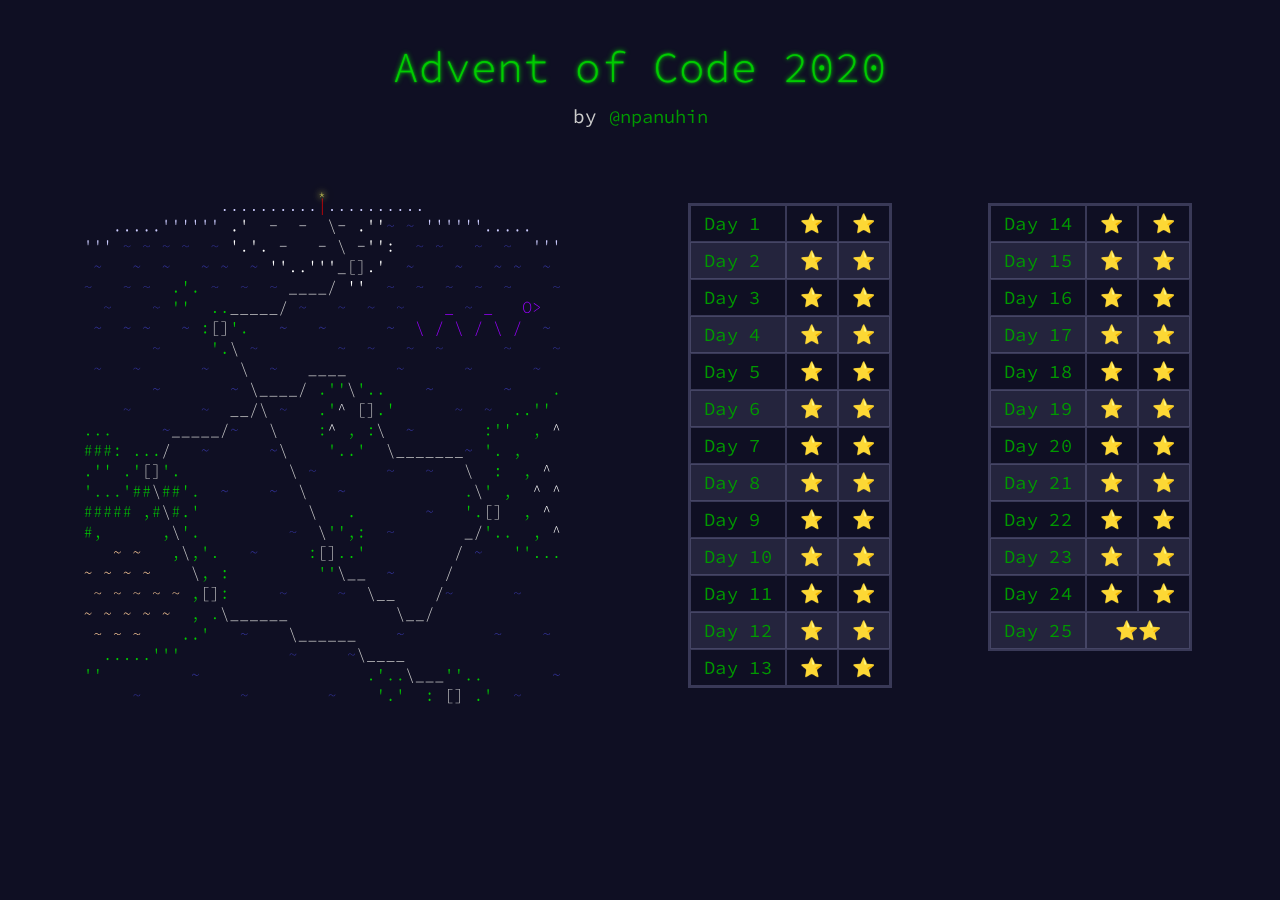
==== commit 20633093: "Updated website" ====
--- a/docs/2020/index.html
+++ b/docs/2020/index.html
@@ -4,16 +4,20 @@
 <head>
 	<meta charset="UTF-8">
 	<meta name="viewport" content="width=device-width, initial-scale=1.0">
+	<link rel="stylesheet" href="https://fonts.googleapis.com/css?family=Source Code Pro:300,400&subset=latin,latin-ext">
 	<link rel="stylesheet" type="text/css" href="../main.css">
 
-	<link rel="apple-touch-icon" sizes="180x180" href="../favicon/apple-touch-icon.png">
-	<link rel="icon" type="image/png" sizes="32x32" href="../favicon/favicon-32x32.png">
-	<link rel="icon" type="image/png" sizes="16x16" href="../favicon/favicon-16x16.png">
-	<link rel="manifest" href="../favicon/site.webmanifest">
-	<link rel="mask-icon" href="../favicon/safari-pinned-tab.svg" color="#0f0f23">
-	<link rel="shortcut icon" href="../favicon/favicon.ico">
+	<link rel="apple-touch-icon" sizes="180x180" href="favicon/apple-touch-icon.png">
+	<link rel="icon" type="image/png" sizes="32x32" href="favicon/favicon-32x32.png">
+	<link rel="icon" type="image/png" sizes="194x194" href="favicon/favicon-194x194.png">
+	<link rel="icon" type="image/png" sizes="192x192" href="favicon/android-chrome-192x192.png">
+	<link rel="icon" type="image/png" sizes="16x16" href="favicon/favicon-16x16.png">
+	<link rel="manifest" href="favicon/site.webmanifest">
+	<link rel="mask-icon" href="favicon/safari-pinned-tab.svg" color="#0f0f23">
+	<link rel="shortcut icon" href="favicon/favicon.ico">
 	<meta name="msapplication-TileColor" content="#0f0f23">
-	<meta name="msapplication-config" content="../favicon/browserconfig.xml">
+	<meta name="msapplication-TileImage" content="favicon/mstile-144x144.png">
+	<meta name="msapplication-config" content="favicon/browserconfig.xml">
 	<meta name="theme-color" content="#0f0f23">
 
 	<title>Advent of Code 2020 | @npanuhin</title>
--- a/docs/main.css
+++ b/docs/main.css
@@ -1,221 +1,189 @@
-/* @font-face {
-    font-family: 'Source Code Pro';
-    src: url('fonts/Source Code Pro/SourceCodePro-Medium.eot');
-    src: local('Source Code Pro Medium'), local('SourceCodePro-Medium'),
-        url('fonts/Source Code Pro/SourceCodePro-Medium.eot?#iefix') format('embedded-opentype'),
-        url('fonts/Source Code Pro/SourceCodePro-Medium.woff2') format('woff2'),
-        url('fonts/Source Code Pro/SourceCodePro-Medium.woff') format('woff'),
-        url('fonts/Source Code Pro/SourceCodePro-Medium.ttf') format('truetype');
-    font-weight: 500;
-    font-style: normal;
-    font-display: swap;
-} */
+* {
+    margin: 0;
+    padding: 0;
+    width: auto;
+    height: auto;
+    /* top: 0; */
+    /* left: 0; */
+    text-decoration: none;
+    text-align: left;
+    z-index: 1;
+    color: #000;
+    transform-origin: center center;
 
-@font-face {
-    font-family: 'Source Code Pro';
-    src: url('/fonts/Source Code Pro/SourceCodePro-Light.eot');
-    src: local('Source Code Pro Light'), local('SourceCodePro-Light'),
-        url('/fonts/Source Code Pro/SourceCodePro-Light.eot?#iefix') format('embedded-opentype'),
-        url('/fonts/Source Code Pro/SourceCodePro-Light.woff2') format('woff2'),
-        url('/fonts/Source Code Pro/SourceCodePro-Light.woff') format('woff'),
-        url('/fonts/Source Code Pro/SourceCodePro-Light.ttf') format('truetype');
+    font-family: 'Source Code Pro', monospace;
+    font-size: 14pt;
+    color: #ccc;
     font-weight: 300;
-    font-style: normal;
-    font-display: swap;
-}
 
-* {
-	margin: 0;
-	padding: 0;
-	width: auto;
-	height: auto;
-	/* top: 0;  */
-	/* left: 0;  */
-	text-decoration: none;
-	text-align: left;
-	font-style: normal;
-	font-weight: normal;
-	z-index: 1;
-	color: #ccc;
-	outline: none;
-	transform-origin: center center;
-	font-family: Arial, Helvetica, sans-serif;
+    -ms-interpolation-mode: bicubic;
+    image-rendering: optimizeQuality;
 
-	/* box-sizing: border-box;  */
-	/* box-sizing: content-box;  */
-
-	/* image-rendering: optimizeQuality;  */
-	/* backface-visibility: hidden; */
-	/* transition-duration: 0s;   */
+    backface-visibility: hidden;
 }
 
 li {
-	list-style: none;
+    list-style: none;
 }
 
 body {
-	background-color: #0f0f23;
-}
-
-body * {
-	font-family: 'Source Code Pro', monospace;
-	font-size: 14pt;
+    background-color: #0f0f23;
 }
 
 a, .wrapper {
-	color: #090;
+    color: #090;
 }
 
 a:hover {
-	color: #9f9;
+    color: #9f9;
 }
 
 em {
-	color: #fff;
-	text-shadow: 0 0 5px #ffffff;
+    color: #fff;
+    text-shadow: 0 0 5px #ffffff;
 }
 
 .title h1 {
-	text-align: center;
-	margin: 40px 0 10px 0;
-	color: #0c0;
-	text-shadow: 0 0 2px #0c0, 0 0 5px #0c0;
-	font-size: 32pt;
+    text-align: center;
+    margin: 40px 0 10px 0;
+    color: #0c0;
+    text-shadow: 0 0 2px #0c0, 0 0 5px #0c0;
+    font-size: 32pt;
 }
+
 .title p {
-	text-align: center;
-	margin: 0px 0 50px 0;
-	font-size: 14.5pt;
-	font-weight: bold;
+    text-align: center;
+    margin: 0px 0 50px 0;
+    font-size: 14.5pt;
+    font-weight: 400;
 }
 
 .title p a {
-	font-size: 14pt;
-	font-weight: bold;
+    font-size: 14pt;
+    font-weight: 400;
 }
 
 main {
-	font-size: 0;
-	width: 800px;
-	max-width: 100%;
-	margin: 0 auto;
-	padding: 0 0 30px 0;
+    font-size: 0;
+    width: 800px;
+    max-width: 100%;
+    margin: 0 auto;
+    padding: 0 0 30px 0;
 
-	clear: both;
-	overflow: hidden;
+    clear: both;
+    overflow: hidden;
 }
 
 main.wide {
-	width: 1200px;
+    width: 1200px;
 }
 
 .year_list {
-	text-align: center;
+    text-align: center;
 }
 
 .year_list li {
-	display: inline-block;
+    display: inline-block;
 }
 
 main table {
-	display: inline-block;
-	border-spacing: 0;
-	border: 2px solid rgba(119, 119, 165, .4);
+    display: inline-block;
+    border-spacing: 0;
+    border: 2px solid rgba(119, 119, 165, 0.4);
 }
 
 
-/* ----------------------------------------------------- */
+/* ----------------------------------------------------------------- */
 
 main .left {
-	width: 50%;
-	float: left;
-	box-sizing: border-box;
-	padding-left: 3%;
-	padding-right: 6%;
+    width: 50%;
+    float: left;
+    box-sizing: border-box;
+    padding-left: 3%;
+    padding-right: 6%;
 
-	position: relative;
+    position: relative;
+}
+
+main .center, main .right {
+    position: relative;
+    float: left;
+    top: 25px;
+    width: 25%;
+    text-align: center;
+}
+
+@media (max-width: 1200px) {
+    main.wide {
+        width: 100%;
+    }
+
+    main .left {
+        width: 100%;
+        padding: 0 12%;
+        float: left;
+        box-sizing: border-box;
+
+        position: relative;
+    }
+
+    main .center, main .right {
+        width: 50%;
+        float: left;
+        text-align: center;
+
+        position: relative;
+        top: 25px;
+        box-sizing: border-box;
+    }
+
+    main .center {
+        padding-left: 30px;
+    }
+
+    main .right {
+        padding-right: 30px;
+    }
+}
+
+@media (max-width: 600px) {
+    main .center {
+        padding-left: 0;
+    }
+
+    main .right {
+        padding-right: 0;
+    }
 }
 
 
-main .center, main .right {
-	width: 25%;
-	float: left;
-	text-align: center;
-
-	position: relative;
-	top: 25px;
-}
-
-
-@media (max-width: 1200px) {
-	main.wide {
-		width: 100%;
-	}
-
-	main .left {
-		width: 100%;
-		padding: 0 12%;
-		float: left;
-		box-sizing: border-box;
-
-		position: relative;
-	}
-
-	main .center, main .right {
-		width: 50%;
-		float: left;
-		text-align: center;
-
-		position: relative;
-		top: 25px;
-		box-sizing: border-box;
-	}
-
-	main .center {
-		padding-left: 30px;
-	}
-	main .right {
-		padding-right: 30px;
-	}
-}
-
-@media (max-width: 600px) {
-	main .center {
-		padding-left: 0;
-	}
-	main .right {
-		padding-right: 0;
-	}
-}
-
-
-/* ----------------------------------------------------- */
+/* ----------------------------------------------------------------- */
 
 main table tr {
-	width: 100%;
+    width: 100%;
 }
 
 main table td {
-	min-width: 50px;
-	border: 1px solid rgba(119, 119, 165, .4);
+    min-width: 50px;
+    border: 1px solid rgba(119, 119, 165, 0.4);
 }
 
 main table .wrapper {
-	padding: 6px 13px;
-	font-size: 1.005em;
-	font-weight: bold;
-	letter-spacing: 0.02em;
+    padding: 6px 13px;
+    font-size: 1.005em;
+    font-weight: 400;
+    letter-spacing: 0.02em;
 }
 
 main table tr:nth-child(2n) {
-	background-color: rgba(119, 119, 165, .2);
+    background-color: rgba(119, 119, 165, 0.2);
 }
 
 main table tr:hover {
-	cursor: pointer;
-	background-color: rgba(119, 119, 165, .4);
+    cursor: pointer;
+    background-color: rgba(119, 119, 165, 0.4);
 }
 
 main table td:hover {
-	background-color: rgba(119, 119, 165, .5);
+    background-color: rgba(119, 119, 165, 0.5);
 }
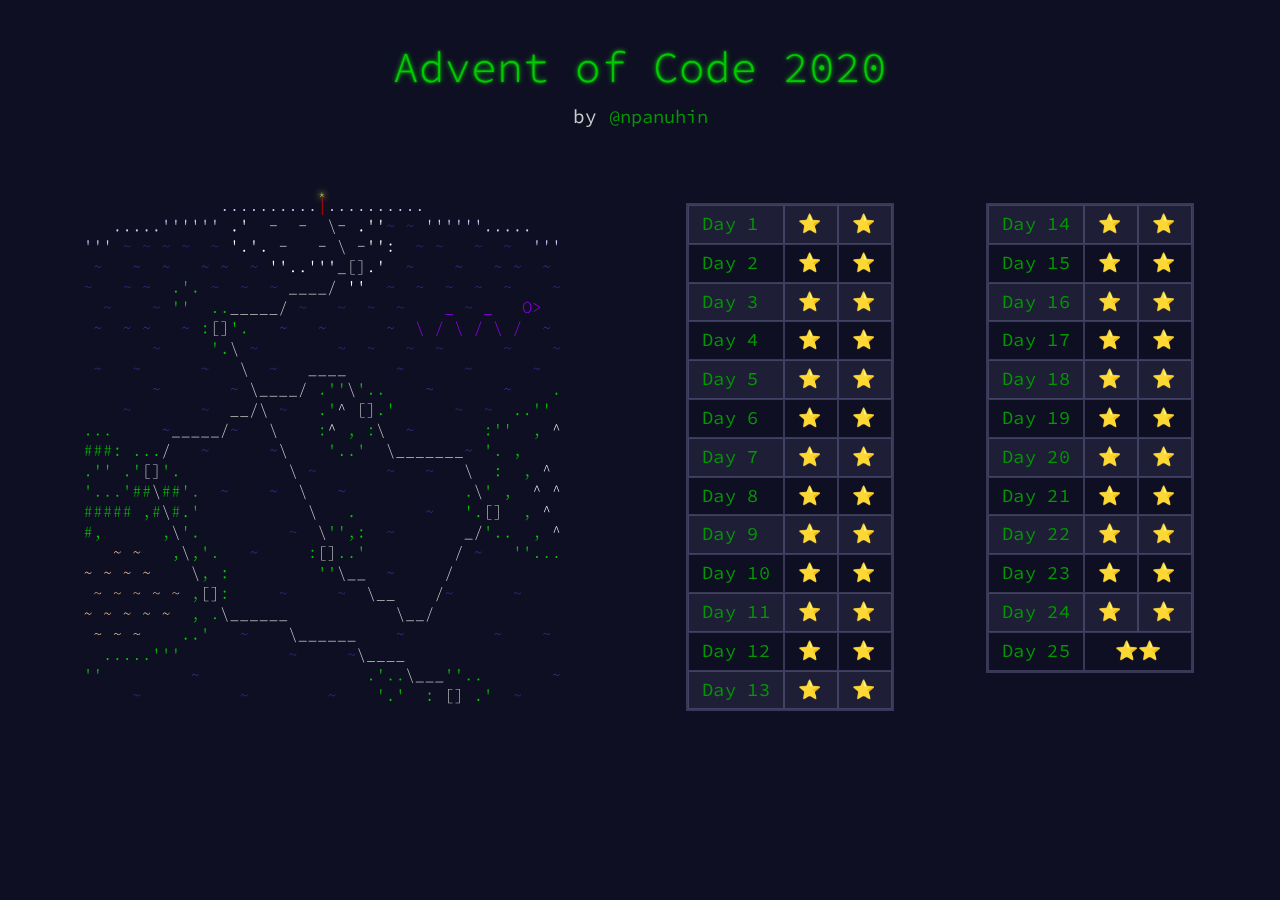
==== commit d2e3db76: "Website refactoring" ====
--- a/docs/2020/index.html
+++ b/docs/2020/index.html
@@ -7,17 +7,17 @@
 	<link rel="stylesheet" href="https://fonts.googleapis.com/css?family=Source Code Pro:300,400&subset=latin,latin-ext">
 	<link rel="stylesheet" type="text/css" href="../main.css">
 
-	<link rel="apple-touch-icon" sizes="180x180" href="favicon/apple-touch-icon.png">
-	<link rel="icon" type="image/png" sizes="32x32" href="favicon/favicon-32x32.png">
-	<link rel="icon" type="image/png" sizes="194x194" href="favicon/favicon-194x194.png">
-	<link rel="icon" type="image/png" sizes="192x192" href="favicon/android-chrome-192x192.png">
-	<link rel="icon" type="image/png" sizes="16x16" href="favicon/favicon-16x16.png">
-	<link rel="manifest" href="favicon/site.webmanifest">
-	<link rel="mask-icon" href="favicon/safari-pinned-tab.svg" color="#0f0f23">
-	<link rel="shortcut icon" href="favicon/favicon.ico">
+	<link rel="apple-touch-icon" sizes="180x180" href="../favicon/apple-touch-icon.png">
+	<link rel="icon" type="image/png" sizes="32x32" href="../favicon/favicon-32x32.png">
+	<link rel="icon" type="image/png" sizes="194x194" href="../favicon/favicon-194x194.png">
+	<link rel="icon" type="image/png" sizes="192x192" href="../favicon/android-chrome-192x192.png">
+	<link rel="icon" type="image/png" sizes="16x16" href="../favicon/favicon-16x16.png">
+	<link rel="manifest" href="../favicon/site.webmanifest">
+	<link rel="mask-icon" href="../favicon/safari-pinned-tab.svg" color="#0f0f23">
+	<link rel="shortcut icon" href="../favicon/favicon.ico">
 	<meta name="msapplication-TileColor" content="#0f0f23">
-	<meta name="msapplication-TileImage" content="favicon/mstile-144x144.png">
-	<meta name="msapplication-config" content="favicon/browserconfig.xml">
+	<meta name="msapplication-TileImage" content="../favicon/mstile-144x144.png">
+	<meta name="msapplication-config" content="../favicon/browserconfig.xml">
 	<meta name="theme-color" content="#0f0f23">
 
 	<title>Advent of Code 2020 | @npanuhin</title>
@@ -35,145 +35,145 @@
 			<table>
 				<tr>
 					<td>
-						<a href="https://github.com/npanuhin/Advent-of-Code/tree/master/2020/Day%2001"><div class="wrapper">Day 1</div></a>
-					</td>
-					<td>
-						<a href="https://github.com/npanuhin/Advent-of-Code/tree/master/2020/Day%2001/part1.py"><div class="wrapper">⭐</div></a>
-					</td>
-					<td>
-						<a href="https://github.com/npanuhin/Advent-of-Code/tree/master/2020/Day%2001/part2.py"><div class="wrapper">⭐</div></a>
-					</td>
-				</tr>
-				<tr>
-					<td>
-						<a href="https://github.com/npanuhin/Advent-of-Code/tree/master/2020/Day%2002"><div class="wrapper">Day 2</div></a>
-					</td>
-					<td>
-						<a href="https://github.com/npanuhin/Advent-of-Code/tree/master/2020/Day%2002/part1.py"><div class="wrapper">⭐</div></a>
-					</td>
-					<td>
-						<a href="https://github.com/npanuhin/Advent-of-Code/tree/master/2020/Day%2002/part2.py"><div class="wrapper">⭐</div></a>
-					</td>
-				</tr>
-				<tr>
-					<td>
-						<a href="https://github.com/npanuhin/Advent-of-Code/tree/master/2020/Day%2003"><div class="wrapper">Day 3</div></a>
-					</td>
-					<td>
-						<a href="https://github.com/npanuhin/Advent-of-Code/tree/master/2020/Day%2003/part1.py"><div class="wrapper">⭐</div></a>
-					</td>
-					<td>
-						<a href="https://github.com/npanuhin/Advent-of-Code/tree/master/2020/Day%2003/part2.py"><div class="wrapper">⭐</div></a>
-					</td>
-				</tr>
-				<tr>
-					<td>
-						<a href="https://github.com/npanuhin/Advent-of-Code/tree/master/2020/Day%2004"><div class="wrapper">Day 4</div></a>
-					</td>
-					<td>
-						<a href="https://github.com/npanuhin/Advent-of-Code/tree/master/2020/Day%2004/part1.py"><div class="wrapper">⭐</div></a>
-					</td>
-					<td>
-						<a href="https://github.com/npanuhin/Advent-of-Code/tree/master/2020/Day%2004/part2.py"><div class="wrapper">⭐</div></a>
-					</td>
-				</tr>
-				<tr>
-					<td>
-						<a href="https://github.com/npanuhin/Advent-of-Code/tree/master/2020/Day%2005"><div class="wrapper">Day 5</div></a>
-					</td>
-					<td>
-						<a href="https://github.com/npanuhin/Advent-of-Code/tree/master/2020/Day%2005/part1.py"><div class="wrapper">⭐</div></a>
-					</td>
-					<td>
-						<a href="https://github.com/npanuhin/Advent-of-Code/tree/master/2020/Day%2005/part2.py"><div class="wrapper">⭐</div></a>
-					</td>
-				</tr>
-				<tr>
-					<td>
-						<a href="https://github.com/npanuhin/Advent-of-Code/tree/master/2020/Day%2006"><div class="wrapper">Day 6</div></a>
-					</td>
-					<td>
-						<a href="https://github.com/npanuhin/Advent-of-Code/tree/master/2020/Day%2006/part1.py"><div class="wrapper">⭐</div></a>
-					</td>
-					<td>
-						<a href="https://github.com/npanuhin/Advent-of-Code/tree/master/2020/Day%2006/part2.py"><div class="wrapper">⭐</div></a>
-					</td>
-				</tr>
-				<tr>
-					<td>
-						<a href="https://github.com/npanuhin/Advent-of-Code/tree/master/2020/Day%2007"><div class="wrapper">Day 7</div></a>
-					</td>
-					<td>
-						<a href="https://github.com/npanuhin/Advent-of-Code/tree/master/2020/Day%2007/part1.py"><div class="wrapper">⭐</div></a>
-					</td>
-					<td>
-						<a href="https://github.com/npanuhin/Advent-of-Code/tree/master/2020/Day%2007/part2.py"><div class="wrapper">⭐</div></a>
-					</td>
-				</tr>
-				<tr>
-					<td>
-						<a href="https://github.com/npanuhin/Advent-of-Code/tree/master/2020/Day%2008"><div class="wrapper">Day 8</div></a>
-					</td>
-					<td>
-						<a href="https://github.com/npanuhin/Advent-of-Code/tree/master/2020/Day%2008/part1.py"><div class="wrapper">⭐</div></a>
-					</td>
-					<td>
-						<a href="https://github.com/npanuhin/Advent-of-Code/tree/master/2020/Day%2008/part2.py"><div class="wrapper">⭐</div></a>
-					</td>
-				</tr>
-				<tr>
-					<td>
-						<a href="https://github.com/npanuhin/Advent-of-Code/tree/master/2020/Day%2009"><div class="wrapper">Day 9</div></a>
-					</td>
-					<td>
-						<a href="https://github.com/npanuhin/Advent-of-Code/tree/master/2020/Day%2009/part1.py"><div class="wrapper">⭐</div></a>
-					</td>
-					<td>
-						<a href="https://github.com/npanuhin/Advent-of-Code/tree/master/2020/Day%2009/part2.py"><div class="wrapper">⭐</div></a>
-					</td>
-				</tr>
-				<tr>
-					<td>
-						<a href="https://github.com/npanuhin/Advent-of-Code/tree/master/2020/Day%2010"><div class="wrapper">Day 10</div></a>
-					</td>
-					<td>
-						<a href="https://github.com/npanuhin/Advent-of-Code/tree/master/2020/Day%2010/part1.py"><div class="wrapper">⭐</div></a>
-					</td>
-					<td>
-						<a href="https://github.com/npanuhin/Advent-of-Code/tree/master/2020/Day%2010/part2.py"><div class="wrapper">⭐</div></a>
-					</td>
-				</tr>
-				<tr>
-					<td>
-						<a href="https://github.com/npanuhin/Advent-of-Code/tree/master/2020/Day%2011"><div class="wrapper">Day 11</div></a>
-					</td>
-					<td>
-						<a href="https://github.com/npanuhin/Advent-of-Code/tree/master/2020/Day%2011/part1.py"><div class="wrapper">⭐</div></a>
-					</td>
-					<td>
-						<a href="https://github.com/npanuhin/Advent-of-Code/tree/master/2020/Day%2011/part2.py"><div class="wrapper">⭐</div></a>
-					</td>
-				</tr>
-				<tr>
-					<td>
-						<a href="https://github.com/npanuhin/Advent-of-Code/tree/master/2020/Day%2012"><div class="wrapper">Day 12</div></a>
-					</td>
-					<td>
-						<a href="https://github.com/npanuhin/Advent-of-Code/tree/master/2020/Day%2012/part1.py"><div class="wrapper">⭐</div></a>
-					</td>
-					<td>
-						<a href="https://github.com/npanuhin/Advent-of-Code/tree/master/2020/Day%2012/part2.py"><div class="wrapper">⭐</div></a>
-					</td>
-				</tr>
-				<tr>
-					<td>
-						<a href="https://github.com/npanuhin/Advent-of-Code/tree/master/2020/Day%2013"><div class="wrapper">Day 13</div></a>
-					</td>
-					<td>
-						<a href="https://github.com/npanuhin/Advent-of-Code/tree/master/2020/Day%2013/part1.py"><div class="wrapper">⭐</div></a>
-					</td>
-					<td>
-						<a href="https://github.com/npanuhin/Advent-of-Code/tree/master/2020/Day%2013/part2.py"><div class="wrapper">⭐</div></a>
+						<a href="https://github.com/npanuhin/Advent-of-Code/tree/master/2020/Day%2001">Day 1</a>
+					</td>
+					<td>
+						<a href="https://github.com/npanuhin/Advent-of-Code/tree/master/2020/Day%2001/part1.py">⭐</a>
+					</td>
+					<td>
+						<a href="https://github.com/npanuhin/Advent-of-Code/tree/master/2020/Day%2001/part2.py">⭐</a>
+					</td>
+				</tr>
+				<tr>
+					<td>
+						<a href="https://github.com/npanuhin/Advent-of-Code/tree/master/2020/Day%2002">Day 2</a>
+					</td>
+					<td>
+						<a href="https://github.com/npanuhin/Advent-of-Code/tree/master/2020/Day%2002/part1.py">⭐</a>
+					</td>
+					<td>
+						<a href="https://github.com/npanuhin/Advent-of-Code/tree/master/2020/Day%2002/part2.py">⭐</a>
+					</td>
+				</tr>
+				<tr>
+					<td>
+						<a href="https://github.com/npanuhin/Advent-of-Code/tree/master/2020/Day%2003">Day 3</a>
+					</td>
+					<td>
+						<a href="https://github.com/npanuhin/Advent-of-Code/tree/master/2020/Day%2003/part1.py">⭐</a>
+					</td>
+					<td>
+						<a href="https://github.com/npanuhin/Advent-of-Code/tree/master/2020/Day%2003/part2.py">⭐</a>
+					</td>
+				</tr>
+				<tr>
+					<td>
+						<a href="https://github.com/npanuhin/Advent-of-Code/tree/master/2020/Day%2004">Day 4</a>
+					</td>
+					<td>
+						<a href="https://github.com/npanuhin/Advent-of-Code/tree/master/2020/Day%2004/part1.py">⭐</a>
+					</td>
+					<td>
+						<a href="https://github.com/npanuhin/Advent-of-Code/tree/master/2020/Day%2004/part2.py">⭐</a>
+					</td>
+				</tr>
+				<tr>
+					<td>
+						<a href="https://github.com/npanuhin/Advent-of-Code/tree/master/2020/Day%2005">Day 5</a>
+					</td>
+					<td>
+						<a href="https://github.com/npanuhin/Advent-of-Code/tree/master/2020/Day%2005/part1.py">⭐</a>
+					</td>
+					<td>
+						<a href="https://github.com/npanuhin/Advent-of-Code/tree/master/2020/Day%2005/part2.py">⭐</a>
+					</td>
+				</tr>
+				<tr>
+					<td>
+						<a href="https://github.com/npanuhin/Advent-of-Code/tree/master/2020/Day%2006">Day 6</a>
+					</td>
+					<td>
+						<a href="https://github.com/npanuhin/Advent-of-Code/tree/master/2020/Day%2006/part1.py">⭐</a>
+					</td>
+					<td>
+						<a href="https://github.com/npanuhin/Advent-of-Code/tree/master/2020/Day%2006/part2.py">⭐</a>
+					</td>
+				</tr>
+				<tr>
+					<td>
+						<a href="https://github.com/npanuhin/Advent-of-Code/tree/master/2020/Day%2007">Day 7</a>
+					</td>
+					<td>
+						<a href="https://github.com/npanuhin/Advent-of-Code/tree/master/2020/Day%2007/part1.py">⭐</a>
+					</td>
+					<td>
+						<a href="https://github.com/npanuhin/Advent-of-Code/tree/master/2020/Day%2007/part2.py">⭐</a>
+					</td>
+				</tr>
+				<tr>
+					<td>
+						<a href="https://github.com/npanuhin/Advent-of-Code/tree/master/2020/Day%2008">Day 8</a>
+					</td>
+					<td>
+						<a href="https://github.com/npanuhin/Advent-of-Code/tree/master/2020/Day%2008/part1.py">⭐</a>
+					</td>
+					<td>
+						<a href="https://github.com/npanuhin/Advent-of-Code/tree/master/2020/Day%2008/part2.py">⭐</a>
+					</td>
+				</tr>
+				<tr>
+					<td>
+						<a href="https://github.com/npanuhin/Advent-of-Code/tree/master/2020/Day%2009">Day 9</a>
+					</td>
+					<td>
+						<a href="https://github.com/npanuhin/Advent-of-Code/tree/master/2020/Day%2009/part1.py">⭐</a>
+					</td>
+					<td>
+						<a href="https://github.com/npanuhin/Advent-of-Code/tree/master/2020/Day%2009/part2.py">⭐</a>
+					</td>
+				</tr>
+				<tr>
+					<td>
+						<a href="https://github.com/npanuhin/Advent-of-Code/tree/master/2020/Day%2010">Day 10</a>
+					</td>
+					<td>
+						<a href="https://github.com/npanuhin/Advent-of-Code/tree/master/2020/Day%2010/part1.py">⭐</a>
+					</td>
+					<td>
+						<a href="https://github.com/npanuhin/Advent-of-Code/tree/master/2020/Day%2010/part2.py">⭐</a>
+					</td>
+				</tr>
+				<tr>
+					<td>
+						<a href="https://github.com/npanuhin/Advent-of-Code/tree/master/2020/Day%2011">Day 11</a>
+					</td>
+					<td>
+						<a href="https://github.com/npanuhin/Advent-of-Code/tree/master/2020/Day%2011/part1.py">⭐</a>
+					</td>
+					<td>
+						<a href="https://github.com/npanuhin/Advent-of-Code/tree/master/2020/Day%2011/part2.py">⭐</a>
+					</td>
+				</tr>
+				<tr>
+					<td>
+						<a href="https://github.com/npanuhin/Advent-of-Code/tree/master/2020/Day%2012">Day 12</a>
+					</td>
+					<td>
+						<a href="https://github.com/npanuhin/Advent-of-Code/tree/master/2020/Day%2012/part1.py">⭐</a>
+					</td>
+					<td>
+						<a href="https://github.com/npanuhin/Advent-of-Code/tree/master/2020/Day%2012/part2.py">⭐</a>
+					</td>
+				</tr>
+				<tr>
+					<td>
+						<a href="https://github.com/npanuhin/Advent-of-Code/tree/master/2020/Day%2013">Day 13</a>
+					</td>
+					<td>
+						<a href="https://github.com/npanuhin/Advent-of-Code/tree/master/2020/Day%2013/part1.py">⭐</a>
+					</td>
+					<td>
+						<a href="https://github.com/npanuhin/Advent-of-Code/tree/master/2020/Day%2013/part2.py">⭐</a>
 					</td>
 				</tr>
 			</table>
@@ -183,131 +183,131 @@
 			<table>
 				<tr>
 					<td>
-						<a href="https://github.com/npanuhin/Advent-of-Code/tree/master/2020/Day%2014"><div class="wrapper">Day 14</div></a>
-					</td>
-					<td>
-						<a href="https://github.com/npanuhin/Advent-of-Code/tree/master/2020/Day%2014/part1.py"><div class="wrapper">⭐</div></a>
-					</td>
-					<td>
-						<a href="https://github.com/npanuhin/Advent-of-Code/tree/master/2020/Day%2014/part2.py"><div class="wrapper">⭐</div></a>
-					</td>
-				</tr>
-				<tr>
-					<td>
-						<a href="https://github.com/npanuhin/Advent-of-Code/tree/master/2020/Day%2015"><div class="wrapper">Day 15</div></a>
-					</td>
-					<td>
-						<a href="https://github.com/npanuhin/Advent-of-Code/tree/master/2020/Day%2015/part1.py"><div class="wrapper">⭐</div></a>
-					</td>
-					<td>
-						<a href="https://github.com/npanuhin/Advent-of-Code/tree/master/2020/Day%2015/part2.py"><div class="wrapper">⭐</div></a>
-					</td>
-				</tr>
-				<tr>
-					<td>
-						<a href="https://github.com/npanuhin/Advent-of-Code/tree/master/2020/Day%2016"><div class="wrapper">Day 16</div></a>
-					</td>
-					<td>
-						<a href="https://github.com/npanuhin/Advent-of-Code/tree/master/2020/Day%2016/part1.py"><div class="wrapper">⭐</div></a>
-					</td>
-					<td>
-						<a href="https://github.com/npanuhin/Advent-of-Code/tree/master/2020/Day%2016/part2.py"><div class="wrapper">⭐</div></a>
-					</td>
-				</tr>
-				<tr>
-					<td>
-						<a href="https://github.com/npanuhin/Advent-of-Code/tree/master/2020/Day%2017"><div class="wrapper">Day 17</div></a>
-					</td>
-					<td>
-						<a href="https://github.com/npanuhin/Advent-of-Code/tree/master/2020/Day%2017/part1.py"><div class="wrapper">⭐</div></a>
-					</td>
-					<td>
-						<a href="https://github.com/npanuhin/Advent-of-Code/tree/master/2020/Day%2017/part2.py"><div class="wrapper">⭐</div></a>
-					</td>
-				</tr>
-				<tr>
-					<td>
-						<a href="https://github.com/npanuhin/Advent-of-Code/tree/master/2020/Day%2018"><div class="wrapper">Day 18</div></a>
-					</td>
-					<td>
-						<a href="https://github.com/npanuhin/Advent-of-Code/tree/master/2020/Day%2018/part1.py"><div class="wrapper">⭐</div></a>
-					</td>
-					<td>
-						<a href="https://github.com/npanuhin/Advent-of-Code/tree/master/2020/Day%2018/part2.py"><div class="wrapper">⭐</div></a>
-					</td>
-				</tr>
-				<tr>
-					<td>
-						<a href="https://github.com/npanuhin/Advent-of-Code/tree/master/2020/Day%2019"><div class="wrapper">Day 19</div></a>
-					</td>
-					<td>
-						<a href="https://github.com/npanuhin/Advent-of-Code/tree/master/2020/Day%2019/part1.py"><div class="wrapper">⭐</div></a>
-					</td>
-					<td>
-						<a href="https://github.com/npanuhin/Advent-of-Code/tree/master/2020/Day%2019/part2.py"><div class="wrapper">⭐</div></a>
-					</td>
-				</tr>
-				<tr>
-					<td>
-						<a href="https://github.com/npanuhin/Advent-of-Code/tree/master/2020/Day%2020"><div class="wrapper">Day 20</div></a>
-					</td>
-					<td>
-						<a href="https://github.com/npanuhin/Advent-of-Code/tree/master/2020/Day%2020/part1.py"><div class="wrapper">⭐</div></a>
-					</td>
-					<td>
-						<a href="https://github.com/npanuhin/Advent-of-Code/tree/master/2020/Day%2020/part2.py"><div class="wrapper">⭐</div></a>
-					</td>
-				</tr>
-				<tr>
-					<td>
-						<a href="https://github.com/npanuhin/Advent-of-Code/tree/master/2020/Day%2021"><div class="wrapper">Day 21</div></a>
-					</td>
-					<td>
-						<a href="https://github.com/npanuhin/Advent-of-Code/tree/master/2020/Day%2021/part1.py"><div class="wrapper">⭐</div></a>
-					</td>
-					<td>
-						<a href="https://github.com/npanuhin/Advent-of-Code/tree/master/2020/Day%2021/part2.py"><div class="wrapper">⭐</div></a>
-					</td>
-				</tr>
-				<tr>
-					<td>
-						<a href="https://github.com/npanuhin/Advent-of-Code/tree/master/2020/Day%2022"><div class="wrapper">Day 22</div></a>
-					</td>
-					<td>
-						<a href="https://github.com/npanuhin/Advent-of-Code/tree/master/2020/Day%2022/part1.py"><div class="wrapper">⭐</div></a>
-					</td>
-					<td>
-						<a href="https://github.com/npanuhin/Advent-of-Code/tree/master/2020/Day%2022/part2.py"><div class="wrapper">⭐</div></a>
-					</td>
-				</tr>
-				<tr>
-					<td>
-						<a href="https://github.com/npanuhin/Advent-of-Code/tree/master/2020/Day%2023"><div class="wrapper">Day 23</div></a>
-					</td>
-					<td>
-						<a href="https://github.com/npanuhin/Advent-of-Code/tree/master/2020/Day%2023/part1.py"><div class="wrapper">⭐</div></a>
-					</td>
-					<td>
-						<a href="https://github.com/npanuhin/Advent-of-Code/tree/master/2020/Day%2023/part2.py"><div class="wrapper">⭐</div></a>
-					</td>
-				</tr>
-				<tr>
-					<td>
-						<a href="https://github.com/npanuhin/Advent-of-Code/tree/master/2020/Day%2024"><div class="wrapper">Day 24</div></a>
-					</td>
-					<td>
-						<a href="https://github.com/npanuhin/Advent-of-Code/tree/master/2020/Day%2024/part1.py"><div class="wrapper">⭐</div></a>
-					</td>
-					<td>
-						<a href="https://github.com/npanuhin/Advent-of-Code/tree/master/2020/Day%2024/part2.py"><div class="wrapper">⭐</div></a>
-					</td>
-				</tr>
-				<tr>
-					<td>
-						<a href="https://github.com/npanuhin/Advent-of-Code/tree/master/2020/Day%2025"><div class="wrapper">Day 25</div></a>
+						<a href="https://github.com/npanuhin/Advent-of-Code/tree/master/2020/Day%2014">Day 14</a>
+					</td>
+					<td>
+						<a href="https://github.com/npanuhin/Advent-of-Code/tree/master/2020/Day%2014/part1.py">⭐</a>
+					</td>
+					<td>
+						<a href="https://github.com/npanuhin/Advent-of-Code/tree/master/2020/Day%2014/part2.py">⭐</a>
+					</td>
+				</tr>
+				<tr>
+					<td>
+						<a href="https://github.com/npanuhin/Advent-of-Code/tree/master/2020/Day%2015">Day 15</a>
+					</td>
+					<td>
+						<a href="https://github.com/npanuhin/Advent-of-Code/tree/master/2020/Day%2015/part1.py">⭐</a>
+					</td>
+					<td>
+						<a href="https://github.com/npanuhin/Advent-of-Code/tree/master/2020/Day%2015/part2.py">⭐</a>
+					</td>
+				</tr>
+				<tr>
+					<td>
+						<a href="https://github.com/npanuhin/Advent-of-Code/tree/master/2020/Day%2016">Day 16</a>
+					</td>
+					<td>
+						<a href="https://github.com/npanuhin/Advent-of-Code/tree/master/2020/Day%2016/part1.py">⭐</a>
+					</td>
+					<td>
+						<a href="https://github.com/npanuhin/Advent-of-Code/tree/master/2020/Day%2016/part2.py">⭐</a>
+					</td>
+				</tr>
+				<tr>
+					<td>
+						<a href="https://github.com/npanuhin/Advent-of-Code/tree/master/2020/Day%2017">Day 17</a>
+					</td>
+					<td>
+						<a href="https://github.com/npanuhin/Advent-of-Code/tree/master/2020/Day%2017/part1.py">⭐</a>
+					</td>
+					<td>
+						<a href="https://github.com/npanuhin/Advent-of-Code/tree/master/2020/Day%2017/part2.py">⭐</a>
+					</td>
+				</tr>
+				<tr>
+					<td>
+						<a href="https://github.com/npanuhin/Advent-of-Code/tree/master/2020/Day%2018">Day 18</a>
+					</td>
+					<td>
+						<a href="https://github.com/npanuhin/Advent-of-Code/tree/master/2020/Day%2018/part1.py">⭐</a>
+					</td>
+					<td>
+						<a href="https://github.com/npanuhin/Advent-of-Code/tree/master/2020/Day%2018/part2.py">⭐</a>
+					</td>
+				</tr>
+				<tr>
+					<td>
+						<a href="https://github.com/npanuhin/Advent-of-Code/tree/master/2020/Day%2019">Day 19</a>
+					</td>
+					<td>
+						<a href="https://github.com/npanuhin/Advent-of-Code/tree/master/2020/Day%2019/part1.py">⭐</a>
+					</td>
+					<td>
+						<a href="https://github.com/npanuhin/Advent-of-Code/tree/master/2020/Day%2019/part2.py">⭐</a>
+					</td>
+				</tr>
+				<tr>
+					<td>
+						<a href="https://github.com/npanuhin/Advent-of-Code/tree/master/2020/Day%2020">Day 20</a>
+					</td>
+					<td>
+						<a href="https://github.com/npanuhin/Advent-of-Code/tree/master/2020/Day%2020/part1.py">⭐</a>
+					</td>
+					<td>
+						<a href="https://github.com/npanuhin/Advent-of-Code/tree/master/2020/Day%2020/part2.py">⭐</a>
+					</td>
+				</tr>
+				<tr>
+					<td>
+						<a href="https://github.com/npanuhin/Advent-of-Code/tree/master/2020/Day%2021">Day 21</a>
+					</td>
+					<td>
+						<a href="https://github.com/npanuhin/Advent-of-Code/tree/master/2020/Day%2021/part1.py">⭐</a>
+					</td>
+					<td>
+						<a href="https://github.com/npanuhin/Advent-of-Code/tree/master/2020/Day%2021/part2.py">⭐</a>
+					</td>
+				</tr>
+				<tr>
+					<td>
+						<a href="https://github.com/npanuhin/Advent-of-Code/tree/master/2020/Day%2022">Day 22</a>
+					</td>
+					<td>
+						<a href="https://github.com/npanuhin/Advent-of-Code/tree/master/2020/Day%2022/part1.py">⭐</a>
+					</td>
+					<td>
+						<a href="https://github.com/npanuhin/Advent-of-Code/tree/master/2020/Day%2022/part2.py">⭐</a>
+					</td>
+				</tr>
+				<tr>
+					<td>
+						<a href="https://github.com/npanuhin/Advent-of-Code/tree/master/2020/Day%2023">Day 23</a>
+					</td>
+					<td>
+						<a href="https://github.com/npanuhin/Advent-of-Code/tree/master/2020/Day%2023/part1.py">⭐</a>
+					</td>
+					<td>
+						<a href="https://github.com/npanuhin/Advent-of-Code/tree/master/2020/Day%2023/part2.py">⭐</a>
+					</td>
+				</tr>
+				<tr>
+					<td>
+						<a href="https://github.com/npanuhin/Advent-of-Code/tree/master/2020/Day%2024">Day 24</a>
+					</td>
+					<td>
+						<a href="https://github.com/npanuhin/Advent-of-Code/tree/master/2020/Day%2024/part1.py">⭐</a>
+					</td>
+					<td>
+						<a href="https://github.com/npanuhin/Advent-of-Code/tree/master/2020/Day%2024/part2.py">⭐</a>
+					</td>
+				</tr>
+				<tr>
+					<td>
+						<a href="https://github.com/npanuhin/Advent-of-Code/tree/master/2020/Day%2025">Day 25</a>
 					</td>
 					<td colspan="2">
-						<a href="https://github.com/npanuhin/Advent-of-Code/tree/master/2020/Day%2025/part1.py"><div class="wrapper" style="text-align:center">⭐⭐</div></a>
+						<a href="https://github.com/npanuhin/Advent-of-Code/tree/master/2020/Day%2025/part1.py">⭐⭐</a>
 					</td>
 				</tr>
 			</table>
--- a/docs/main.css
+++ b/docs/main.css
@@ -26,7 +26,7 @@
     list-style: none;
 }
 
-body {
+html {
     background-color: #0f0f23;
 }
 
@@ -65,18 +65,22 @@
 
 main {
     font-size: 0;
-    width: 800px;
+    max-width: 800px;
+    margin: 0 auto;
+    padding: 0 20px 30px 20px;
+}
+
+main.wide {
+    width: 1200px;
     max-width: 100%;
-    margin: 0 auto;
     padding: 0 0 30px 0;
-
     clear: both;
     overflow: hidden;
 }
 
-main.wide {
-    width: 1200px;
-}
+/* main p {
+    text-align: justify;
+} */
 
 .year_list {
     text-align: center;
@@ -111,6 +115,7 @@
     top: 25px;
     width: 25%;
     text-align: center;
+    box-sizing: border-box;
 }
 
 @media (max-width: 1200px) {
@@ -122,19 +127,11 @@
         width: 100%;
         padding: 0 12%;
         float: left;
-        box-sizing: border-box;
-
-        position: relative;
     }
 
     main .center, main .right {
         width: 50%;
         float: left;
-        text-align: center;
-
-        position: relative;
-        top: 25px;
-        box-sizing: border-box;
     }
 
     main .center {
@@ -159,28 +156,36 @@
 
 /* ----------------------------------------------------------------- */
 
-main table tr {
-    width: 100%;
+main table td {
+    border: 1px solid rgba(119, 119, 165, 0.4);
+    min-width: 52px;
 }
 
-main table td {
-    min-width: 50px;
-    border: 1px solid rgba(119, 119, 165, 0.4);
+main table td[colspan="2"] a {
+    text-align: center;
 }
 
-main table .wrapper {
-    padding: 6px 13px;
-    font-size: 1.005em;
+main table td a {
+    display: block;
+    margin: -1px;
+    padding: 7px 14px;
+    min-height: 24.8px;
+
+    font-size: 1em;
     font-weight: 400;
-    letter-spacing: 0.02em;
+    letter-spacing: 0.021em;
 }
 
-main table tr:nth-child(2n) {
-    background-color: rgba(119, 119, 165, 0.2);
+main table td a:hover {
+    text-decoration: none;
+    color: #090;
+}
+
+main table tr:nth-child(2n + 1) {
+    background-color: rgba(119, 119, 165, 0.15);
 }
 
 main table tr:hover {
-    cursor: pointer;
     background-color: rgba(119, 119, 165, 0.4);
 }
 
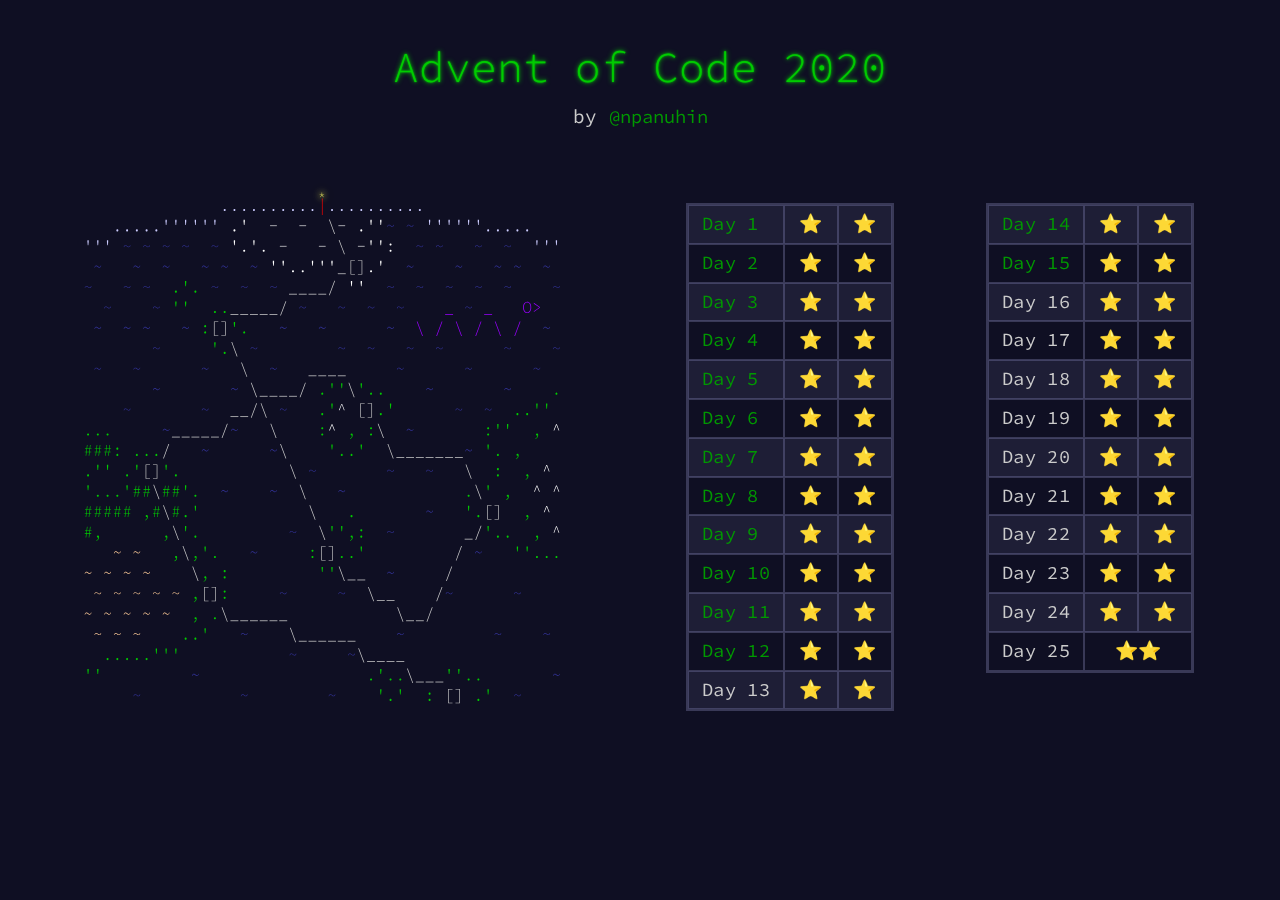
==== commit dcc008b1: "Rewrote year HTML generation" ====
--- a/docs/2020/index.html
+++ b/docs/2020/index.html
@@ -26,155 +26,77 @@
 <body>
 	<div class="title">
 		<h1>Advent of Code 2020</h1>
-		<p>by <a title="Visit @npanuhin github page" href="https://github.com/npanuhin" target="_blank">@npanuhin</a></p>
+		<p>by <a title="Visit my github page" href="https://github.com/npanuhin" target="_blank">@npanuhin</a></p>
 	</div>
-	
+
 	<main class="wide">
 		<img class="left" src="AoC.min.svg">
 		<div class="center">
 			<table>
 				<tr>
-					<td>
-						<a href="https://github.com/npanuhin/Advent-of-Code/tree/master/2020/Day%2001">Day 1</a>
-					</td>
-					<td>
-						<a href="https://github.com/npanuhin/Advent-of-Code/tree/master/2020/Day%2001/part1.py">⭐</a>
-					</td>
-					<td>
-						<a href="https://github.com/npanuhin/Advent-of-Code/tree/master/2020/Day%2001/part2.py">⭐</a>
-					</td>
+					<td><a class="readme" href="https://github.com/npanuhin/Advent-of-Code/tree/master/2020/Day%2001">Day 1</a></td>
+					<td><a href="https://github.com/npanuhin/Advent-of-Code/tree/master/2020/Day%2001/part1.py">⭐</a></td>
+					<td><a href="https://github.com/npanuhin/Advent-of-Code/tree/master/2020/Day%2001/part2.py">⭐</a></td>
 				</tr>
 				<tr>
-					<td>
-						<a href="https://github.com/npanuhin/Advent-of-Code/tree/master/2020/Day%2002">Day 2</a>
-					</td>
-					<td>
-						<a href="https://github.com/npanuhin/Advent-of-Code/tree/master/2020/Day%2002/part1.py">⭐</a>
-					</td>
-					<td>
-						<a href="https://github.com/npanuhin/Advent-of-Code/tree/master/2020/Day%2002/part2.py">⭐</a>
-					</td>
+					<td><a class="readme" href="https://github.com/npanuhin/Advent-of-Code/tree/master/2020/Day%2002">Day 2</a></td>
+					<td><a href="https://github.com/npanuhin/Advent-of-Code/tree/master/2020/Day%2002/part1.py">⭐</a></td>
+					<td><a href="https://github.com/npanuhin/Advent-of-Code/tree/master/2020/Day%2002/part2.py">⭐</a></td>
 				</tr>
 				<tr>
-					<td>
-						<a href="https://github.com/npanuhin/Advent-of-Code/tree/master/2020/Day%2003">Day 3</a>
-					</td>
-					<td>
-						<a href="https://github.com/npanuhin/Advent-of-Code/tree/master/2020/Day%2003/part1.py">⭐</a>
-					</td>
-					<td>
-						<a href="https://github.com/npanuhin/Advent-of-Code/tree/master/2020/Day%2003/part2.py">⭐</a>
-					</td>
+					<td><a class="readme" href="https://github.com/npanuhin/Advent-of-Code/tree/master/2020/Day%2003">Day 3</a></td>
+					<td><a href="https://github.com/npanuhin/Advent-of-Code/tree/master/2020/Day%2003/part1.py">⭐</a></td>
+					<td><a href="https://github.com/npanuhin/Advent-of-Code/tree/master/2020/Day%2003/part2.py">⭐</a></td>
 				</tr>
 				<tr>
-					<td>
-						<a href="https://github.com/npanuhin/Advent-of-Code/tree/master/2020/Day%2004">Day 4</a>
-					</td>
-					<td>
-						<a href="https://github.com/npanuhin/Advent-of-Code/tree/master/2020/Day%2004/part1.py">⭐</a>
-					</td>
-					<td>
-						<a href="https://github.com/npanuhin/Advent-of-Code/tree/master/2020/Day%2004/part2.py">⭐</a>
-					</td>
+					<td><a class="readme" href="https://github.com/npanuhin/Advent-of-Code/tree/master/2020/Day%2004">Day 4</a></td>
+					<td><a href="https://github.com/npanuhin/Advent-of-Code/tree/master/2020/Day%2004/part1.py">⭐</a></td>
+					<td><a href="https://github.com/npanuhin/Advent-of-Code/tree/master/2020/Day%2004/part2.py">⭐</a></td>
 				</tr>
 				<tr>
-					<td>
-						<a href="https://github.com/npanuhin/Advent-of-Code/tree/master/2020/Day%2005">Day 5</a>
-					</td>
-					<td>
-						<a href="https://github.com/npanuhin/Advent-of-Code/tree/master/2020/Day%2005/part1.py">⭐</a>
-					</td>
-					<td>
-						<a href="https://github.com/npanuhin/Advent-of-Code/tree/master/2020/Day%2005/part2.py">⭐</a>
-					</td>
+					<td><a class="readme" href="https://github.com/npanuhin/Advent-of-Code/tree/master/2020/Day%2005">Day 5</a></td>
+					<td><a href="https://github.com/npanuhin/Advent-of-Code/tree/master/2020/Day%2005/part1.py">⭐</a></td>
+					<td><a href="https://github.com/npanuhin/Advent-of-Code/tree/master/2020/Day%2005/part2.py">⭐</a></td>
 				</tr>
 				<tr>
-					<td>
-						<a href="https://github.com/npanuhin/Advent-of-Code/tree/master/2020/Day%2006">Day 6</a>
-					</td>
-					<td>
-						<a href="https://github.com/npanuhin/Advent-of-Code/tree/master/2020/Day%2006/part1.py">⭐</a>
-					</td>
-					<td>
-						<a href="https://github.com/npanuhin/Advent-of-Code/tree/master/2020/Day%2006/part2.py">⭐</a>
-					</td>
+					<td><a class="readme" href="https://github.com/npanuhin/Advent-of-Code/tree/master/2020/Day%2006">Day 6</a></td>
+					<td><a href="https://github.com/npanuhin/Advent-of-Code/tree/master/2020/Day%2006/part1.py">⭐</a></td>
+					<td><a href="https://github.com/npanuhin/Advent-of-Code/tree/master/2020/Day%2006/part2.py">⭐</a></td>
 				</tr>
 				<tr>
-					<td>
-						<a href="https://github.com/npanuhin/Advent-of-Code/tree/master/2020/Day%2007">Day 7</a>
-					</td>
-					<td>
-						<a href="https://github.com/npanuhin/Advent-of-Code/tree/master/2020/Day%2007/part1.py">⭐</a>
-					</td>
-					<td>
-						<a href="https://github.com/npanuhin/Advent-of-Code/tree/master/2020/Day%2007/part2.py">⭐</a>
-					</td>
+					<td><a class="readme" href="https://github.com/npanuhin/Advent-of-Code/tree/master/2020/Day%2007">Day 7</a></td>
+					<td><a href="https://github.com/npanuhin/Advent-of-Code/tree/master/2020/Day%2007/part1.py">⭐</a></td>
+					<td><a href="https://github.com/npanuhin/Advent-of-Code/tree/master/2020/Day%2007/part2.py">⭐</a></td>
 				</tr>
 				<tr>
-					<td>
-						<a href="https://github.com/npanuhin/Advent-of-Code/tree/master/2020/Day%2008">Day 8</a>
-					</td>
-					<td>
-						<a href="https://github.com/npanuhin/Advent-of-Code/tree/master/2020/Day%2008/part1.py">⭐</a>
-					</td>
-					<td>
-						<a href="https://github.com/npanuhin/Advent-of-Code/tree/master/2020/Day%2008/part2.py">⭐</a>
-					</td>
+					<td><a class="readme" href="https://github.com/npanuhin/Advent-of-Code/tree/master/2020/Day%2008">Day 8</a></td>
+					<td><a href="https://github.com/npanuhin/Advent-of-Code/tree/master/2020/Day%2008/part1.py">⭐</a></td>
+					<td><a href="https://github.com/npanuhin/Advent-of-Code/tree/master/2020/Day%2008/part2.py">⭐</a></td>
 				</tr>
 				<tr>
-					<td>
-						<a href="https://github.com/npanuhin/Advent-of-Code/tree/master/2020/Day%2009">Day 9</a>
-					</td>
-					<td>
-						<a href="https://github.com/npanuhin/Advent-of-Code/tree/master/2020/Day%2009/part1.py">⭐</a>
-					</td>
-					<td>
-						<a href="https://github.com/npanuhin/Advent-of-Code/tree/master/2020/Day%2009/part2.py">⭐</a>
-					</td>
+					<td><a class="readme" href="https://github.com/npanuhin/Advent-of-Code/tree/master/2020/Day%2009">Day 9</a></td>
+					<td><a href="https://github.com/npanuhin/Advent-of-Code/tree/master/2020/Day%2009/part1.py">⭐</a></td>
+					<td><a href="https://github.com/npanuhin/Advent-of-Code/tree/master/2020/Day%2009/part2.py">⭐</a></td>
 				</tr>
 				<tr>
-					<td>
-						<a href="https://github.com/npanuhin/Advent-of-Code/tree/master/2020/Day%2010">Day 10</a>
-					</td>
-					<td>
-						<a href="https://github.com/npanuhin/Advent-of-Code/tree/master/2020/Day%2010/part1.py">⭐</a>
-					</td>
-					<td>
-						<a href="https://github.com/npanuhin/Advent-of-Code/tree/master/2020/Day%2010/part2.py">⭐</a>
-					</td>
+					<td><a class="readme" href="https://github.com/npanuhin/Advent-of-Code/tree/master/2020/Day%2010">Day 10</a></td>
+					<td><a href="https://github.com/npanuhin/Advent-of-Code/tree/master/2020/Day%2010/part1.py">⭐</a></td>
+					<td><a href="https://github.com/npanuhin/Advent-of-Code/tree/master/2020/Day%2010/part2.py">⭐</a></td>
 				</tr>
 				<tr>
-					<td>
-						<a href="https://github.com/npanuhin/Advent-of-Code/tree/master/2020/Day%2011">Day 11</a>
-					</td>
-					<td>
-						<a href="https://github.com/npanuhin/Advent-of-Code/tree/master/2020/Day%2011/part1.py">⭐</a>
-					</td>
-					<td>
-						<a href="https://github.com/npanuhin/Advent-of-Code/tree/master/2020/Day%2011/part2.py">⭐</a>
-					</td>
+					<td><a class="readme" href="https://github.com/npanuhin/Advent-of-Code/tree/master/2020/Day%2011">Day 11</a></td>
+					<td><a href="https://github.com/npanuhin/Advent-of-Code/tree/master/2020/Day%2011/part1.py">⭐</a></td>
+					<td><a href="https://github.com/npanuhin/Advent-of-Code/tree/master/2020/Day%2011/part2.py">⭐</a></td>
 				</tr>
 				<tr>
-					<td>
-						<a href="https://github.com/npanuhin/Advent-of-Code/tree/master/2020/Day%2012">Day 12</a>
-					</td>
-					<td>
-						<a href="https://github.com/npanuhin/Advent-of-Code/tree/master/2020/Day%2012/part1.py">⭐</a>
-					</td>
-					<td>
-						<a href="https://github.com/npanuhin/Advent-of-Code/tree/master/2020/Day%2012/part2.py">⭐</a>
-					</td>
+					<td><a class="readme" href="https://github.com/npanuhin/Advent-of-Code/tree/master/2020/Day%2012">Day 12</a></td>
+					<td><a href="https://github.com/npanuhin/Advent-of-Code/tree/master/2020/Day%2012/part1.py">⭐</a></td>
+					<td><a href="https://github.com/npanuhin/Advent-of-Code/tree/master/2020/Day%2012/part2.py">⭐</a></td>
 				</tr>
 				<tr>
-					<td>
-						<a href="https://github.com/npanuhin/Advent-of-Code/tree/master/2020/Day%2013">Day 13</a>
-					</td>
-					<td>
-						<a href="https://github.com/npanuhin/Advent-of-Code/tree/master/2020/Day%2013/part1.py">⭐</a>
-					</td>
-					<td>
-						<a href="https://github.com/npanuhin/Advent-of-Code/tree/master/2020/Day%2013/part2.py">⭐</a>
-					</td>
+					<td><a href="https://github.com/npanuhin/Advent-of-Code/tree/master/2020/Day%2013">Day 13</a></td>
+					<td><a href="https://github.com/npanuhin/Advent-of-Code/tree/master/2020/Day%2013/part1.py">⭐</a></td>
+					<td><a href="https://github.com/npanuhin/Advent-of-Code/tree/master/2020/Day%2013/part2.py">⭐</a></td>
 				</tr>
 			</table>
 		</div>
@@ -182,133 +104,63 @@
 		<div class="right">
 			<table>
 				<tr>
-					<td>
-						<a href="https://github.com/npanuhin/Advent-of-Code/tree/master/2020/Day%2014">Day 14</a>
-					</td>
-					<td>
-						<a href="https://github.com/npanuhin/Advent-of-Code/tree/master/2020/Day%2014/part1.py">⭐</a>
-					</td>
-					<td>
-						<a href="https://github.com/npanuhin/Advent-of-Code/tree/master/2020/Day%2014/part2.py">⭐</a>
-					</td>
+					<td><a class="readme" href="https://github.com/npanuhin/Advent-of-Code/tree/master/2020/Day%2014">Day 14</a></td>
+					<td><a href="https://github.com/npanuhin/Advent-of-Code/tree/master/2020/Day%2014/part1.py">⭐</a></td>
+					<td><a href="https://github.com/npanuhin/Advent-of-Code/tree/master/2020/Day%2014/part2.py">⭐</a></td>
 				</tr>
 				<tr>
-					<td>
-						<a href="https://github.com/npanuhin/Advent-of-Code/tree/master/2020/Day%2015">Day 15</a>
-					</td>
-					<td>
-						<a href="https://github.com/npanuhin/Advent-of-Code/tree/master/2020/Day%2015/part1.py">⭐</a>
-					</td>
-					<td>
-						<a href="https://github.com/npanuhin/Advent-of-Code/tree/master/2020/Day%2015/part2.py">⭐</a>
-					</td>
+					<td><a class="readme" href="https://github.com/npanuhin/Advent-of-Code/tree/master/2020/Day%2015">Day 15</a></td>
+					<td><a href="https://github.com/npanuhin/Advent-of-Code/tree/master/2020/Day%2015/part1.py">⭐</a></td>
+					<td><a href="https://github.com/npanuhin/Advent-of-Code/tree/master/2020/Day%2015/part2.py">⭐</a></td>
 				</tr>
 				<tr>
-					<td>
-						<a href="https://github.com/npanuhin/Advent-of-Code/tree/master/2020/Day%2016">Day 16</a>
-					</td>
-					<td>
-						<a href="https://github.com/npanuhin/Advent-of-Code/tree/master/2020/Day%2016/part1.py">⭐</a>
-					</td>
-					<td>
-						<a href="https://github.com/npanuhin/Advent-of-Code/tree/master/2020/Day%2016/part2.py">⭐</a>
-					</td>
+					<td><a href="https://github.com/npanuhin/Advent-of-Code/tree/master/2020/Day%2016">Day 16</a></td>
+					<td><a href="https://github.com/npanuhin/Advent-of-Code/tree/master/2020/Day%2016/part1.py">⭐</a></td>
+					<td><a href="https://github.com/npanuhin/Advent-of-Code/tree/master/2020/Day%2016/part2.py">⭐</a></td>
 				</tr>
 				<tr>
-					<td>
-						<a href="https://github.com/npanuhin/Advent-of-Code/tree/master/2020/Day%2017">Day 17</a>
-					</td>
-					<td>
-						<a href="https://github.com/npanuhin/Advent-of-Code/tree/master/2020/Day%2017/part1.py">⭐</a>
-					</td>
-					<td>
-						<a href="https://github.com/npanuhin/Advent-of-Code/tree/master/2020/Day%2017/part2.py">⭐</a>
-					</td>
+					<td><a href="https://github.com/npanuhin/Advent-of-Code/tree/master/2020/Day%2017">Day 17</a></td>
+					<td><a href="https://github.com/npanuhin/Advent-of-Code/tree/master/2020/Day%2017/part1.py">⭐</a></td>
+					<td><a href="https://github.com/npanuhin/Advent-of-Code/tree/master/2020/Day%2017/part2.py">⭐</a></td>
 				</tr>
 				<tr>
-					<td>
-						<a href="https://github.com/npanuhin/Advent-of-Code/tree/master/2020/Day%2018">Day 18</a>
-					</td>
-					<td>
-						<a href="https://github.com/npanuhin/Advent-of-Code/tree/master/2020/Day%2018/part1.py">⭐</a>
-					</td>
-					<td>
-						<a href="https://github.com/npanuhin/Advent-of-Code/tree/master/2020/Day%2018/part2.py">⭐</a>
-					</td>
+					<td><a href="https://github.com/npanuhin/Advent-of-Code/tree/master/2020/Day%2018">Day 18</a></td>
+					<td><a href="https://github.com/npanuhin/Advent-of-Code/tree/master/2020/Day%2018/part1.py">⭐</a></td>
+					<td><a href="https://github.com/npanuhin/Advent-of-Code/tree/master/2020/Day%2018/part2.py">⭐</a></td>
 				</tr>
 				<tr>
-					<td>
-						<a href="https://github.com/npanuhin/Advent-of-Code/tree/master/2020/Day%2019">Day 19</a>
-					</td>
-					<td>
-						<a href="https://github.com/npanuhin/Advent-of-Code/tree/master/2020/Day%2019/part1.py">⭐</a>
-					</td>
-					<td>
-						<a href="https://github.com/npanuhin/Advent-of-Code/tree/master/2020/Day%2019/part2.py">⭐</a>
-					</td>
+					<td><a href="https://github.com/npanuhin/Advent-of-Code/tree/master/2020/Day%2019">Day 19</a></td>
+					<td><a href="https://github.com/npanuhin/Advent-of-Code/tree/master/2020/Day%2019/part1.py">⭐</a></td>
+					<td><a href="https://github.com/npanuhin/Advent-of-Code/tree/master/2020/Day%2019/part2.py">⭐</a></td>
 				</tr>
 				<tr>
-					<td>
-						<a href="https://github.com/npanuhin/Advent-of-Code/tree/master/2020/Day%2020">Day 20</a>
-					</td>
-					<td>
-						<a href="https://github.com/npanuhin/Advent-of-Code/tree/master/2020/Day%2020/part1.py">⭐</a>
-					</td>
-					<td>
-						<a href="https://github.com/npanuhin/Advent-of-Code/tree/master/2020/Day%2020/part2.py">⭐</a>
-					</td>
+					<td><a href="https://github.com/npanuhin/Advent-of-Code/tree/master/2020/Day%2020">Day 20</a></td>
+					<td><a href="https://github.com/npanuhin/Advent-of-Code/tree/master/2020/Day%2020/part1.py">⭐</a></td>
+					<td><a href="https://github.com/npanuhin/Advent-of-Code/tree/master/2020/Day%2020/part2.py">⭐</a></td>
 				</tr>
 				<tr>
-					<td>
-						<a href="https://github.com/npanuhin/Advent-of-Code/tree/master/2020/Day%2021">Day 21</a>
-					</td>
-					<td>
-						<a href="https://github.com/npanuhin/Advent-of-Code/tree/master/2020/Day%2021/part1.py">⭐</a>
-					</td>
-					<td>
-						<a href="https://github.com/npanuhin/Advent-of-Code/tree/master/2020/Day%2021/part2.py">⭐</a>
-					</td>
+					<td><a href="https://github.com/npanuhin/Advent-of-Code/tree/master/2020/Day%2021">Day 21</a></td>
+					<td><a href="https://github.com/npanuhin/Advent-of-Code/tree/master/2020/Day%2021/part1.py">⭐</a></td>
+					<td><a href="https://github.com/npanuhin/Advent-of-Code/tree/master/2020/Day%2021/part2.py">⭐</a></td>
 				</tr>
 				<tr>
-					<td>
-						<a href="https://github.com/npanuhin/Advent-of-Code/tree/master/2020/Day%2022">Day 22</a>
-					</td>
-					<td>
-						<a href="https://github.com/npanuhin/Advent-of-Code/tree/master/2020/Day%2022/part1.py">⭐</a>
-					</td>
-					<td>
-						<a href="https://github.com/npanuhin/Advent-of-Code/tree/master/2020/Day%2022/part2.py">⭐</a>
-					</td>
+					<td><a href="https://github.com/npanuhin/Advent-of-Code/tree/master/2020/Day%2022">Day 22</a></td>
+					<td><a href="https://github.com/npanuhin/Advent-of-Code/tree/master/2020/Day%2022/part1.py">⭐</a></td>
+					<td><a href="https://github.com/npanuhin/Advent-of-Code/tree/master/2020/Day%2022/part2.py">⭐</a></td>
 				</tr>
 				<tr>
-					<td>
-						<a href="https://github.com/npanuhin/Advent-of-Code/tree/master/2020/Day%2023">Day 23</a>
-					</td>
-					<td>
-						<a href="https://github.com/npanuhin/Advent-of-Code/tree/master/2020/Day%2023/part1.py">⭐</a>
-					</td>
-					<td>
-						<a href="https://github.com/npanuhin/Advent-of-Code/tree/master/2020/Day%2023/part2.py">⭐</a>
-					</td>
+					<td><a href="https://github.com/npanuhin/Advent-of-Code/tree/master/2020/Day%2023">Day 23</a></td>
+					<td><a href="https://github.com/npanuhin/Advent-of-Code/tree/master/2020/Day%2023/part1.py">⭐</a></td>
+					<td><a href="https://github.com/npanuhin/Advent-of-Code/tree/master/2020/Day%2023/part2.py">⭐</a></td>
 				</tr>
 				<tr>
-					<td>
-						<a href="https://github.com/npanuhin/Advent-of-Code/tree/master/2020/Day%2024">Day 24</a>
-					</td>
-					<td>
-						<a href="https://github.com/npanuhin/Advent-of-Code/tree/master/2020/Day%2024/part1.py">⭐</a>
-					</td>
-					<td>
-						<a href="https://github.com/npanuhin/Advent-of-Code/tree/master/2020/Day%2024/part2.py">⭐</a>
-					</td>
+					<td><a href="https://github.com/npanuhin/Advent-of-Code/tree/master/2020/Day%2024">Day 24</a></td>
+					<td><a href="https://github.com/npanuhin/Advent-of-Code/tree/master/2020/Day%2024/part1.py">⭐</a></td>
+					<td><a href="https://github.com/npanuhin/Advent-of-Code/tree/master/2020/Day%2024/part2.py">⭐</a></td>
 				</tr>
 				<tr>
-					<td>
-						<a href="https://github.com/npanuhin/Advent-of-Code/tree/master/2020/Day%2025">Day 25</a>
-					</td>
-					<td colspan="2">
-						<a href="https://github.com/npanuhin/Advent-of-Code/tree/master/2020/Day%2025/part1.py">⭐⭐</a>
-					</td>
+					<td><a href="https://github.com/npanuhin/Advent-of-Code/tree/master/2020/Day%2025">Day 25</a></td>
+					<td colspan="2"><a href="https://github.com/npanuhin/Advent-of-Code/tree/master/2020/Day%2025/part1.py">⭐⭐</a></td>
 				</tr>
 			</table>
 		</div>
--- a/docs/main.css
+++ b/docs/main.css
@@ -1,3 +1,17 @@
+/* Colors */
+:root{
+    --background: #0f0f23;
+    --text: #ccc;
+    --highlight: #fff;
+    --link: #090;
+    --link-hover: #9f9;
+    --title: #0c0;
+    --title-shadow: #0c0;
+    --table-border: rgba(119, 119, 165, 0.4);
+    --table-odd: rgba(119, 119, 165, 0.15);
+    --table-hover: rgba(119, 119, 165, 0.5);
+}
+
 * {
     margin: 0;
     padding: 0;
@@ -6,7 +20,7 @@
     /* top: 0; */
     /* left: 0; */
     text-decoration: none;
-    text-align: left;
+    /* text-align: left; */
     z-index: 1;
     color: #000;
     transform-origin: center center;
@@ -27,37 +41,35 @@
 }
 
 html {
-    background-color: #0f0f23;
-}
-
-a, .wrapper {
-    color: #090;
+    background-color: var(--background);
+}
+
+a {
+    color: var(--link);
 }
 
 a:hover {
-    color: #9f9;
+    color: var(--link-hover);
 }
 
 em {
-    color: #fff;
-    text-shadow: 0 0 5px #ffffff;
+    color: var(--highlight);
+    text-shadow: 0 0 5px var(--highlight);
 }
 
 .title h1 {
     text-align: center;
     margin: 40px 0 10px 0;
-    color: #0c0;
-    text-shadow: 0 0 2px #0c0, 0 0 5px #0c0;
+    color: var(--title);
+    text-shadow: 0 0 2px var(--title-shadow), 0 0 5px var(--title-shadow);
     font-size: 32pt;
 }
-
 .title p {
     text-align: center;
     margin: 0px 0 50px 0;
     font-size: 14.5pt;
     font-weight: 400;
 }
-
 .title p a {
     font-size: 14pt;
     font-weight: 400;
@@ -69,7 +81,6 @@
     margin: 0 auto;
     padding: 0 20px 30px 20px;
 }
-
 main.wide {
     width: 1200px;
     max-width: 100%;
@@ -78,14 +89,13 @@
     overflow: hidden;
 }
 
-/* main p {
+main p {
     text-align: justify;
-} */
+}
 
 .year_list {
     text-align: center;
 }
-
 .year_list li {
     display: inline-block;
 }
@@ -93,29 +103,27 @@
 main table {
     display: inline-block;
     border-spacing: 0;
-    border: 2px solid rgba(119, 119, 165, 0.4);
-}
-
-
-/* ----------------------------------------------------------------- */
+    border: 2px solid var(--table-border);
+}
+
+
+/* ------------------------------------------------------------------------------------------------------------------ */
+
+main .left, main .center, main .right {
+    float: left;
+    box-sizing: border-box;
+    text-align: center;
+}
 
 main .left {
     width: 50%;
-    float: left;
-    box-sizing: border-box;
     padding-left: 3%;
     padding-right: 6%;
-
-    position: relative;
 }
 
 main .center, main .right {
-    position: relative;
-    float: left;
-    top: 25px;
+    margin-top: 25px;
     width: 25%;
-    text-align: center;
-    box-sizing: border-box;
 }
 
 @media (max-width: 1200px) {
@@ -126,12 +134,10 @@
     main .left {
         width: 100%;
         padding: 0 12%;
-        float: left;
     }
 
     main .center, main .right {
         width: 50%;
-        float: left;
     }
 
     main .center {
@@ -154,18 +160,18 @@
 }
 
 
-/* ----------------------------------------------------------------- */
-
-main table td {
-    border: 1px solid rgba(119, 119, 165, 0.4);
+/* ------------------------------------------------------------------------------------------------------------------ */
+
+main table tr td {
+    border: 1px solid var(--table-border);
     min-width: 52px;
-}
-
-main table td[colspan="2"] a {
-    text-align: center;
-}
-
-main table td a {
+    text-align: left;
+}
+main table tr td:not(:first-child){
+    text-align: center;
+}
+
+main table tr td a {
     display: block;
     margin: -1px;
     padding: 7px 14px;
@@ -176,19 +182,22 @@
     letter-spacing: 0.021em;
 }
 
-main table td a:hover {
+main table tr td a:not(.readme) {
+    color: var(--text);
+}
+main table tr td a:not(.readme):hover {
+    color: var(--highlight);
+}
+
+main table tr td a:hover {
     text-decoration: none;
-    color: #090;
+    color: var(--link-hover);
 }
 
 main table tr:nth-child(2n + 1) {
-    background-color: rgba(119, 119, 165, 0.15);
-}
-
-main table tr:hover {
-    background-color: rgba(119, 119, 165, 0.4);
+    background-color: var(--table-odd);
 }
 
 main table td:hover {
-    background-color: rgba(119, 119, 165, 0.5);
-}
+    background-color: var(--table-hover);
+}
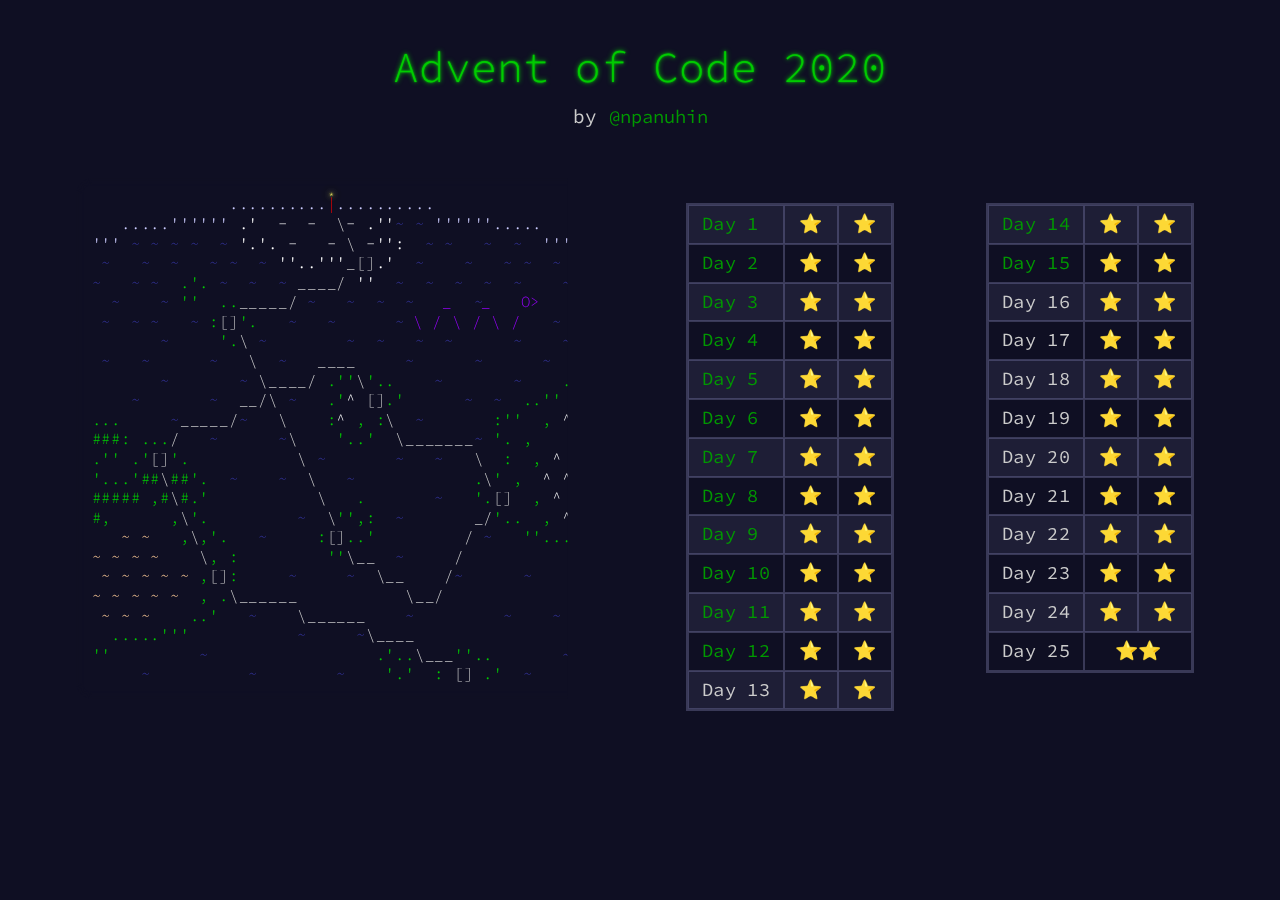
==== commit e0eceab4: "New canvas extractor" ====
--- a/docs/2020/index.html
+++ b/docs/2020/index.html
@@ -26,11 +26,11 @@
 <body>
 	<div class="title">
 		<h1>Advent of Code 2020</h1>
-		<p>by <a title="Visit my github page" href="https://github.com/npanuhin" target="_blank">@npanuhin</a></p>
+		<p>by <a title="View my GitHub profile" href="https://github.com/npanuhin" target="_blank">@npanuhin</a></p>
 	</div>
 
 	<main class="wide">
-		<img class="left" src="AoC.min.svg">
+		<img class="left" alt="Here is the final canvas of the year after solving all the puzzles" src="canvas.svg">
 		<div class="center">
 			<table>
 				<tr>
